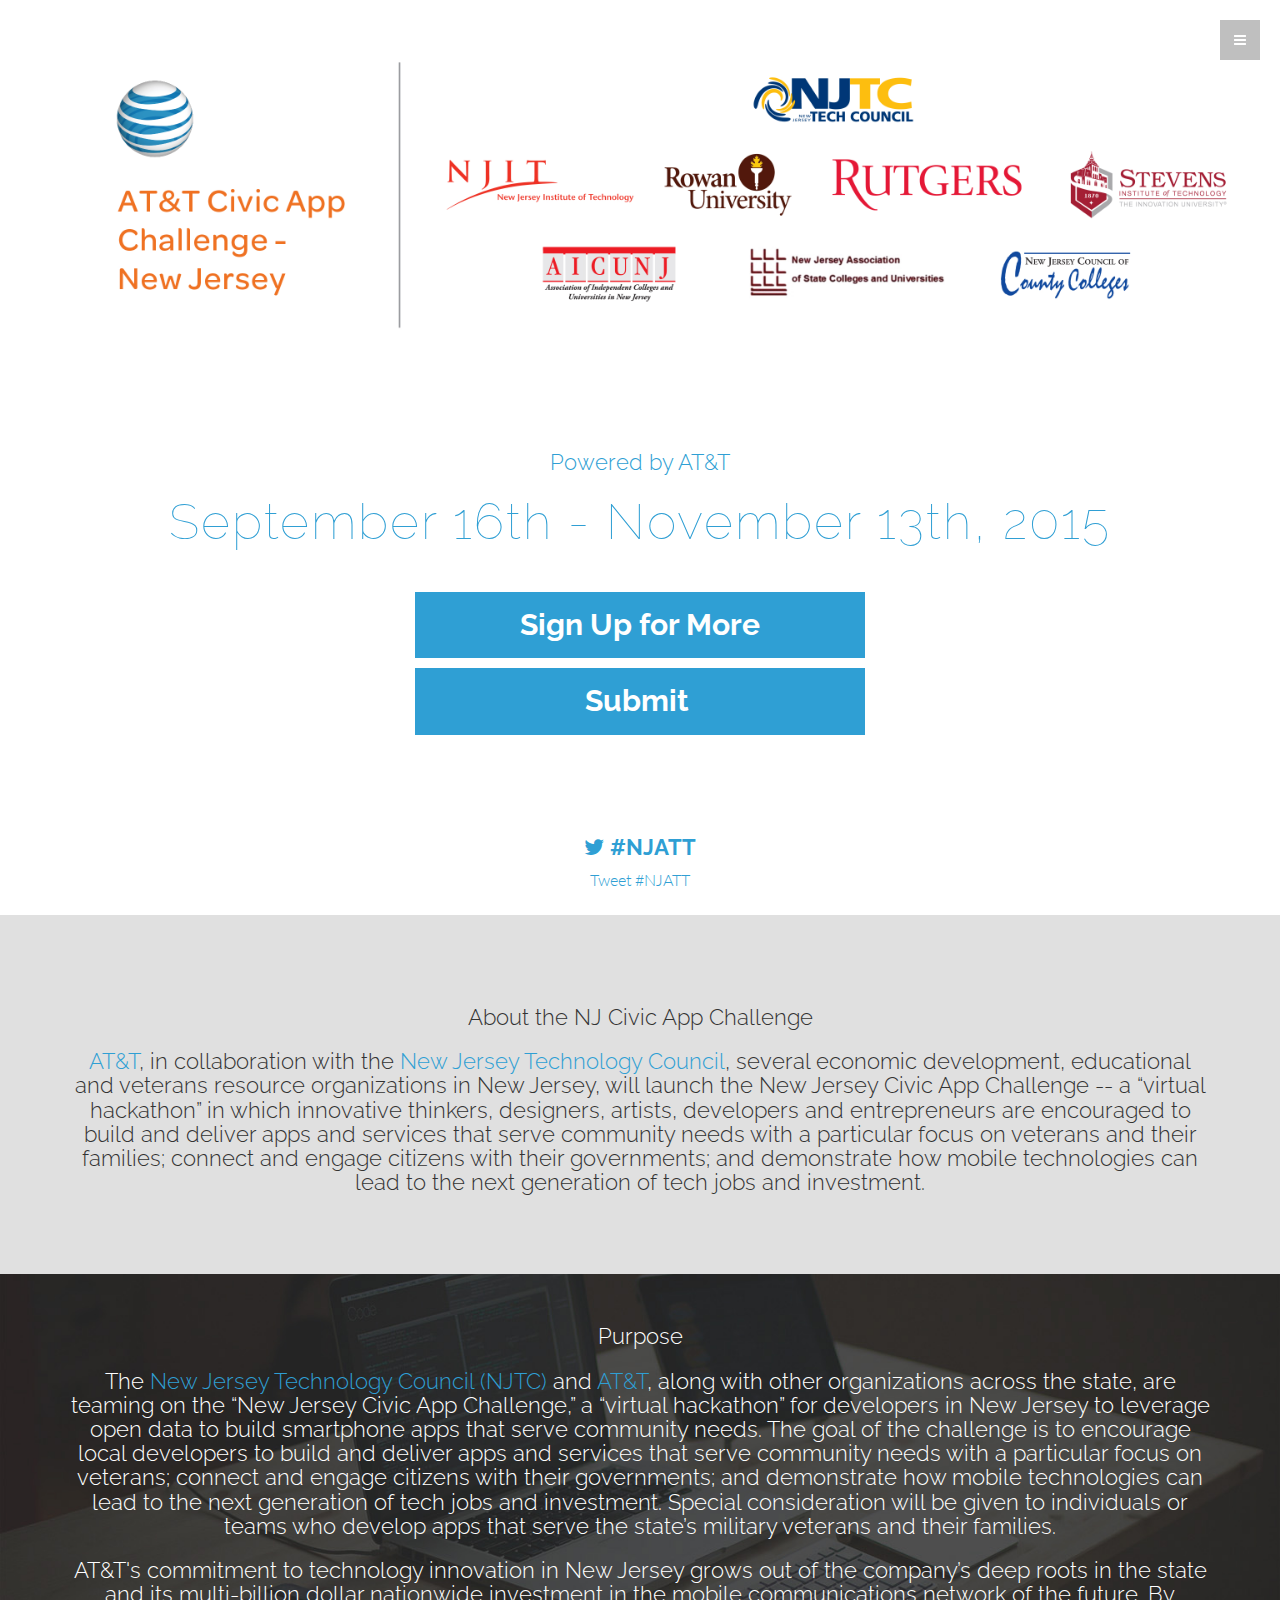
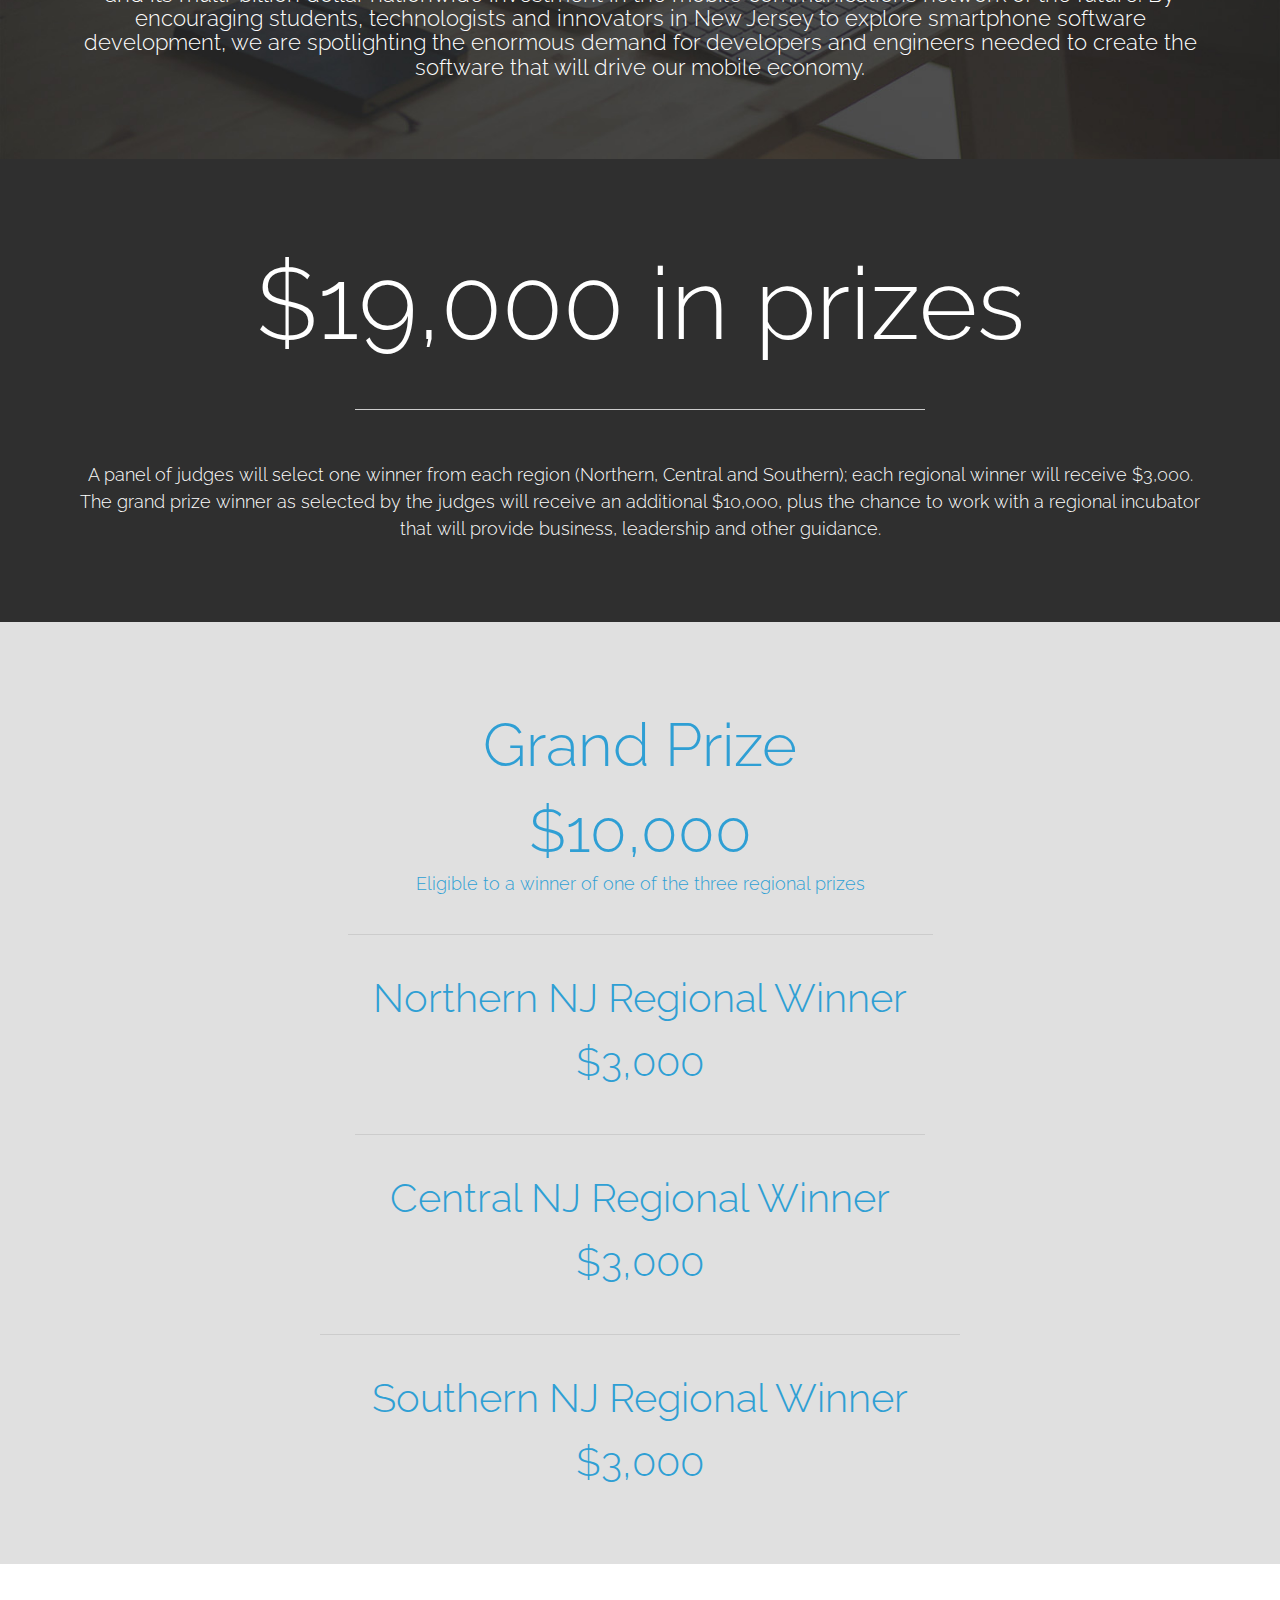
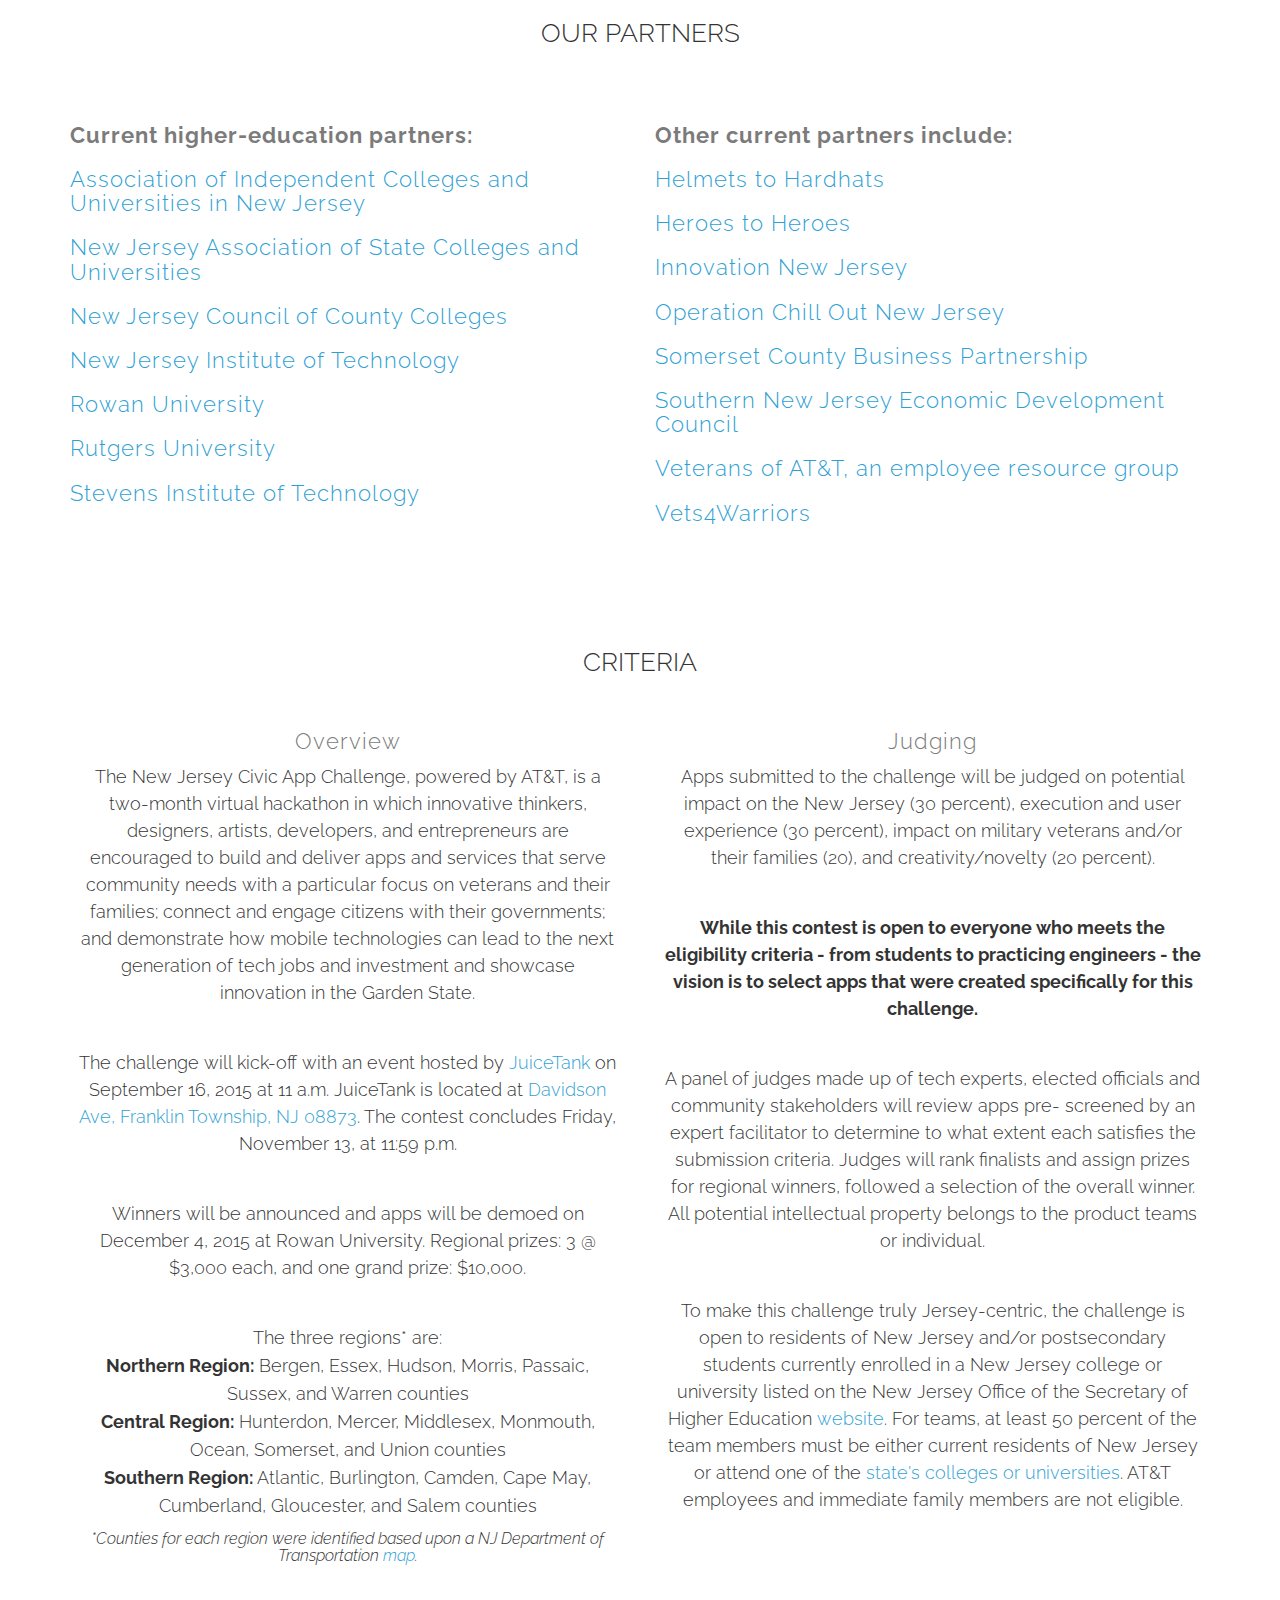
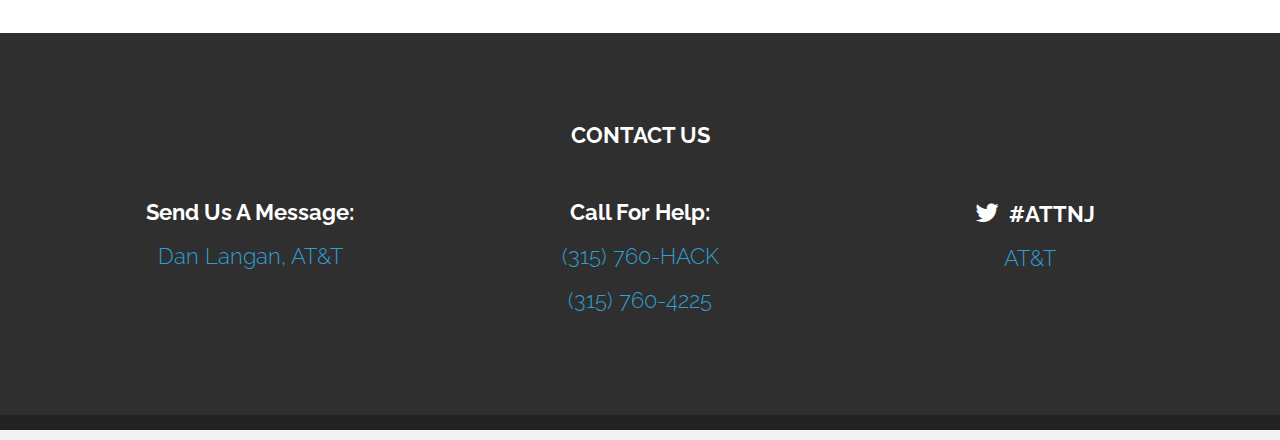
==== index.html @ 08e3bee2 "Changed hero image to new image provided." ====
<!DOCTYPE html>
<!--[if IE]><![endif]-->
<!--[if lt IE 7 ]> <html lang="en" class="ie6">    <![endif]-->
<!--[if IE 7 ]>    <html lang="en" class="ie7">    <![endif]-->
<!--[if IE 8 ]>    <html lang="en" class="ie8">    <![endif]-->
<!--[if IE 9 ]>    <html lang="en" class="ie9">    <![endif]-->
<!--[if (gt IE 9)|!(IE)]><!--><html lang="en"><!--<![endif]-->
  <head>
    <meta charset="utf-8">
    <meta name="viewport" content="width=device-width, initial-scale=1.0">
    <meta name="description" content="">
    <meta name="author" content="">
    <link rel="shortcut icon" href="assets/ico/favicon.png">

    <title>New Jersey Civic App Challenge</title>	

    <!-- Bootstrap core CSS -->
    <link href="assets/css/bootstrap.css" rel="stylesheet">

    <!-- Custom styles for this template -->
    <link href="assets/css/main.css" rel="stylesheet">
	<link rel="stylesheet" href="assets/css/font-awesome.min.css">

    <script src="assets/js/jquery.min.js"></script>
	<script src="assets/js/Chart.js"></script>
	<script src="assets/js/modernizr.custom.js"></script>
	
	
    <link href='http://fonts.googleapis.com/css?family=Lato:300,400,700,300italic,400italic' rel='stylesheet' type='text/css'>
    <link href='http://fonts.googleapis.com/css?family=Raleway:400,300,700' rel='stylesheet' type='text/css'>

    <!-- HTML5 shim and Respond.js IE8 support of HTML5 elements and media queries -->
    <!--[if lt IE 9]>
      <script src="assets/js/html5shiv.js"></script>
      <script src="assets/js/respond.min.js"></script>
    <![endif]-->

		<script type="text/javascript">var switchTo5x=true;</script>
		<script type="text/javascript" src="http://w.sharethis.com/button/buttons.js"></script>
		<script type="text/javascript" src="http://s.sharethis.com/loader.js"></script>
  </head>

  <body data-spy="scroll" data-offset="0" data-target="#theMenu">
		
	<!-- Menu -->
	<nav class="menu" id="theMenu">
		<div class="menu-wrap">
			<h1 class="logo"><a href="index.html#home">AT&T NJ</a></h1>
			<i class="icon-remove menu-close"></i>
			<a href="http://goo.gl/forms/AHkEr8YtCe" id="blue-text">Sign Up</a>
			<a href="http://goo.gl/forms/9UE9xgUlnK" id="blue-text">Submit</a>
			<a href="#about" class="smoothScroll">About</a>
			<a href="#purpose" class="smoothScroll">Purpose</a>
			<a href="#prizes" class="smoothScroll">Prizes</a>
			<a href="#partners" class="smoothScroll">Partners</a>
			<!-- <a href="#sponsors" class="smoothScroll" id="sponsor&#45;nav">Sponsors</a> -->
			<!-- <a href="#where" class="smoothScroll">Where</a> -->
			<!-- <a href="#judges" class="smoothScroll">Judges</a> -->
			<a href="#criteria" class="smoothScroll">Criteria</a>
			<a href="faq.html#faqs" class="smoothScroll">FAQs</a>
			<!-- <a href="#winners" class="smoothScroll">Winners</a> -->
			<!--<a href="#prizes" class="smoothScroll">Prizes</a> -->
			<!--<a href="#testimonials" class="smoothScroll">Testimonials</a> -->
			<!--<a href="#demos" class="smoothScroll">Demos</a> -->
			<a href="#contact" class="smoothScroll">Contact</a>
			<!-- <a href="#"><i class="icon-facebook"></i></a> -->
			<a href="http://twitter.com/hackupstate"><i class="icon-twitter"></i></a>
			<a href="mailto:team@hackupstate.com,dl2380@att.com" target="_blank"><i class="icon-envelope"></i></a>
		</div>
		
		<!-- Menu button -->
		<div id="menuToggle"><i class="icon-reorder"></i></div>
	</nav>


	
	<!-- ========== HEADER SECTION ========== -->
	<section id="home" name="home"></section>
	<div id="headerwrap">
		<div class="container">
			<br>
			<div id="boom-header">
				<div id="app-challenge-logo">
					<img src="assets/img/att_nj_civic_app_lockup-v3.jpg"
          style="max-width:1200px;" />
				</div>
				<h3><span id="blue-text">Powered by
              AT&T</a></div></h3>
				<div id ="date">
          <h2><span id="blue-text">September 16th -
              November 13th, 2015</span></h2>
				</div>
				<br />
				<div id="top-buttons">
					<a
            href="http://goo.gl/forms/AHkEr8YtCe"
            class="top-buttons">Sign Up for More</a>
					<div id="top-space"></div>
					<a href="http://goo.gl/forms/9UE9xgUlnK" title="Submit" class="top-buttons">Submit&nbsp;</a>
				</div>
				<h3><span id="blue-text"><i class="icon-twitter" target="_blank"></i>
            <b>#NJATT</b><span></h3>

        <div class="twitter-container">
          <a
            href="https://twitter.com/intent/tweet?button_hashtag=NJATT&text=Check%20out%20the%20ATT%20New%20Jersey%20Civic%20App%20Challenge"
            class="twitter-hashtag-button" data-lang="en"
            data-related="hackusptate"
          >Tweet #NJATT</a>
        </div>

				<script>!function(d,s,id){var js,fjs=d.getElementsByTagName(s)[0];if(!d.getElementById(id)){js=d.createElement(s);js.id=id;js.src="https://platform.twitter.com/widgets.js";fjs.parentNode.insertBefore(js,fjs);}}(document,"script","twitter-wjs");
				</script>
				&nbsp;
				&nbsp;
				&nbsp;
				&nbsp;
				&nbsp;
			<!--<a href="https://twitter.com/share" class="twitter-share-button" data-url="http://attroc.hackupstate.com" data-via="hackupstate" data-lang="en">Tweet</a>
				<script>!function(d,s,id){var js,fjs=d.getElementsByTagName(s)[0];if(!d.getElementById(id)){js=d.createElement(s);js.id=id;js.src="https://platform.twitter.com/widgets.js";fjs.parentNode.insertBefore(js,fjs);}}(document,"script","twitter-wjs");
				</script></h3> -->
			</div>
		</div><!-- /container -->
	</div><!-- /headerwrap -->
	
	<!-- ========== ABOUT SECTION ========== -->
	<section id="about" name="about"></section>
	<div id="dg">
		<div class="container">
			<div class="row">
				<h3>About the NJ Civic App Challenge</h3>
        <div class="col-lg-12">
					<h3><a href="http://publicpolicy.att.com"
              id="blue-text-mission">AT&T</a>, in collaboration with the <a
              href="http://njtc.org">New Jersey Technology Council</a>, several economic development, educational and
              veterans resource organizations in New Jersey, will launch the New Jersey Civic App Challenge -- a “virtual hackathon” in 
              which innovative thinkers, designers, artists, developers and entrepreneurs are encouraged to build and deliver apps and 
              services that serve community needs with a particular focus on veterans and their families; connect and engage citizens 
              with their governments; and demonstrate how mobile technologies can lead to the next generation of tech jobs and 
              investment.  
        </div>
			</div><!-- /row -->
		</div><!-- /container -->
	</div><!-- /w -->

	<section id="purpose" name="purpose"></section>
	<div id="portfoliowrap">
		<div class="container">
			<div class="row">
				<h3 style="margin-top: 50px;">Purpose</h3>
				<div class="col-lg-12">
					<h3>The <span id="blue-text-mission">New Jersey Technology Council
            (NJTC) </span> and <span id="blue-text-mission"> AT&T</span>, along with other organizations across the state, are
            teaming on the “New Jersey Civic App Challenge,” a “virtual hackathon” for
            developers in New Jersey to leverage open data to build smartphone apps that serve community needs.
            The goal of the challenge is to encourage local developers to build and
            deliver apps and services that serve community 
            needs with a particular focus on veterans; connect and engage citizens with
            their governments; and demonstrate how 
            mobile technologies can lead to the next generation of tech jobs and
            investment. 
            Special consideration will be given to individuals or teams who develop apps
            that serve the state’s military veterans and 
            their families.
          </h3> 
          <h3>
            AT&T's commitment to technology innovation in New Jersey grows out of the company’s deep roots in 
            the state and its multi-billion dollar nationwide investment in the mobile communications network of the future.  
            By encouraging students, technologists and innovators in New Jersey to explore smartphone software 
            development, we are spotlighting the enormous demand for developers and engineers needed to create the 
            software that will drive our mobile economy.
          </h3>
        </div>
			</div>
		</div><!-- /container -->
	</div><!-- /portfoliowrap -->


	<!-- ========== PRIZES SECTION ========== -->
	<section id="prizes" name="prizes"></section>
	<div id="f">
		<div class="container">
			<div class="row">
				<div class="col-lg-12">
					<div id="prize-header">
						<h1>$19,000 in prizes</h1>
					</div>
				</div>
			</div>
			<center>
				<div id="prize-hr">
					<hr>
				</div>
			</center>
			<div class="row">
				<div class="col-lg-12">
					<div id="civic">
						<h4>
            A  panel of judges will select one winner from each region (Northern, Central and
            Southern); each regional winner will receive $3,000.  The grand prize winner as selected by the judges will receive an 
            additional $10,000, plus the chance to work with a regional incubator that will provide business, leadership and other 
            guidance.
						</h4>
					</div>
				</div>
			</div>
		</div> <!-- container -->
	</div> <!-- f -->

	<div id="dg">
		<div class="container">
			<div class="row">
        <!-- <div class="col-lg-6">
					<h3><span id="prize-text">EXISTING CIVIC APPLICATIONS</span></h3>
					<h4><span id="prize-text">Developers already working on a community service-themed app for the public can submit it for consideration.</span></h4>

					<center>
						<div id="prize-hr">
							<hr/>
						</div>
          </center> --!>

					<div id="prize-header" "prize-padding">
						<h2>Grand Prize</h2>
						<h2>$10,000</h2>
            <h4>
              <span id="blue-text-mission">Eligible to a  winner of one of the
              three regional prizes
              </span>
            </h4>
					</div>

					<center>
						<div id="prize-hr">
							<hr/>
						</div>
					</center>

				<!--	<div id="prize-header">
						<h3>Second</h3>
						<h3>$2,000</h3>
					</div>

					<center>
						<div id="prize-hr">
							<hr/>
						</div>
					</center>

					<div id="prize-header">
						<h3>Third</h3>
						<h3>$1,000</h3>
					</div>

					<center>
						<div id="prize-hr">
							<hr/>
						</div>
          </center> --!>

					<div id="prize-header">
						<h3>Northern NJ Regional Winner</h3>
						<h3>$3,000</h3>
					</div>
				</div>

	        <center>
						<div id="prize-hr">
							<hr/>
						</div>
          </center> 

          <div id="prize-header">
						<h3>Central NJ Regional Winner</h3>
						<h3>$3,000</h3>
					</div>
				</div>

	        <center>
						<div id="prize-hr">
							<hr/>
						</div>
          </center> 

<div id="prize-header">
						<h3>Southern NJ Regional Winner</h3>
						<h3>$3,000</h3>
					</div>
				</div>

        <!-- <div class="col-lg-6=">
					<h3><span id="prize-text">NEW CIVIC APPLICATIONS</span></h3>
					<h4><span id="prize-text">Developers inspired to create a new civic application from scratch can submit it for consideration.</span></h4>

					<center>
						<div id="prize-hr">
							<hr/>
						</div>
					</center>

					<div id="prize-header">
						<h2>Grand Prize</h2>
						<h2>$5,000</h2>
					</div>

					<center>
						<div id="prize-hr">
							<hr/>
						</div>
					</center>

					<div id="prize-header">
						<h3>Second</h3>
						<h3>$2,000</h3>
					</div>

					<center>
						<div id="prize-hr">
							<hr/>
						</div>
					</center>

					<div id="prize-header">
						<h3>Third</h3>
						<h3>$1,000</h3>
					</div>

					<center>
						<div id="prize-hr">
							<hr/>
						</div>
					</center>

					<div id="prize-header">
						<h3>Two Honorable Mentions</h3>
						<h3>$500 each</h3>
          </div> --!>
				</div>
			</div> <!-- /row -->

		</div><!-- /container -->
	</div><!-- /dg-->


	<!-- ========== PARTNERS SECTION ========== -->
	<section id="partners" name="partners"></section>
	<div id="w">
		<div class="container">
			<div class="row">
				<h2>OUR PARTNERS</h2> 
        <!-- <h4>Our partners include:</h4> --!>
			</div>
			<br />
			<br />
			<div class="row">
				<div id="resources">
					<div class="col-lg-6">
          <h3><strong>Current higher-education partners:</strong></h3>
            <h3><a href="http://njcolleges.org/aicunj/about-aicunj">Association of Independent Colleges and Universities in New
            Jersey</a></h3>
            <h3><a href="http://njascu.org">New Jersey Association of State Colleges
            and Universities</a></h3>
            <h3><a href="http://njccc.org">New Jersey Council of County Colleges</a></h3>
            <h3><a href="http://njit.edu">New Jersey Institute of Technology</a></h3>
            <h3><a href="http://rowan.edu">Rowan University</a></h3>
            <h3><a href="http://rutgers.edu">Rutgers University</a></h3>
            <h3><a href="http://stevens.edu/sit/veterans">Stevens Institute of
            Technology</a></h3>
            <!-- <ul>
							<li><a href="http://docs.opencivicdata.org/en/latest/api/index.html">Open Civic Data API</a></li>
							<li><a href="http://sunlightfoundation.com/api/">The Sunlight Foundation</a></li>
            </ul> --!>
					</div>
          <div class="col-lg-6">
          <h3><strong>Other current partners include:</strong></h3>
            <h3><a href="http://helmetstohardhats.org">Helmets to Hardhats</a></h3>
            <h3><a href="http://heroestoheroes.org">Heroes to Heroes</a></h3>
            <h3><a href="http://innovationnj.net">Innovation New Jersey</a></h3>
            <h3><a href"http://operationchillout.org">Operation Chill Out New
            Jersey</a></h3>
            <h3><a href="http://scbp.org">Somerset County Business Partnership</a>
            <h3><a href="http://snjdc.org">Southern New Jersey Economic Development
            Council</a></h3>
            <h3><span id="blue-text-mission">Veterans of AT&amp;T, an employee
            resource group</span></h3>
            <h3><a href="http://vets4warriors.com">Vets4Warriors</a></h3>
          </div>
					<!-- <div class="col-lg-4">
						<h3>Federal</h3>
            <ul>
							<li><a href="http://www.data.gov/">U.S. Government’s open data</a></li>
							<li><a href="http://www.economicinclusion.gov/">Economic Inclusion</a></li>
            </ul> 
					</div>
					<div class="col-lg-4">
						<h3>New York State</h3>
						<ul>
							<li><a href="http://openlegislation.readthedocs.org/en/latest/index.html">Open Legislation API</a></li>
							<li><a href="http://seethroughny.net/">See Through NY</a></li>
							<li><a href="http://sunlightny.com/NYOG/">NY Open Government</a></li>
							<li><a href="https://data.ny.gov/">Open New York</a></li>
							<li><a href="http://www.economicinclusion.gov/surveys/place-data.html?where=New_York&when=2011">Economic Inclusion NYS</a></li>
							<li><a href="https://www.parole.ny.gov/">NYS Parole Board</a></li>
							<li><a href="http://attroc.hackupstate.com/assets/resources/nys_parole_board.xls">NYS Parole Board Data Set</a></li>
							
						</ul>
          </div> --!>
				</div> <!-- /resources -->
			</div>
			<!-- <div class="row">
				<div id="resources">
					<div class="col-lg-4">
						<h3>City of Rochester</h3>
						<ul>
							<li><a href="http://www.cityofrochester.gov/neighborhooddatamap/">Neighborhood Data Map</a></li>
							<li><a href="http://www.actrochester.org/">ACT Rochester</a></li>
						</ul>
					</div>
					<div class="col-lg-4">
						<h3>Hacks/Hackers ROC</h3>
						<ul>
							<li><a href="http://mcsafetyfeed.org/">Monroe County 911 Feed Collector</a></li>
							<li><a href="http://monroeminutes.org/">Monroe Minutes</a></li>
            </ul> --!>
					</div>
				</div>  <!-- /resources -->
			</div>
		</div><!-- /container -->
	</div><!-- /w -->

<!-- <div id="hide&#45;sponsors"> -->
<!-- 	<!&#45;&#45; ========== SPONSORS &#45; GREY SECTION ========== &#45;&#45;> -->
<!-- 	<section id="sponsors" name="sponsors"></section> -->
<!-- 	<div id="g"> -->
<!-- 		<div class="container"> -->
<!-- 			<div class="row"> -->
<!-- 				<h3>SPONSORS</h3> -->
<!-- 				<br> -->
<!-- 				<br> -->
<!-- 				<br> -->
<!-- 				<div class="col&#45;lg&#45;4"> -->
<!-- 					<br> -->
<!-- 					<br> -->
<!-- 					<a href="http://www.rit.edu/" target="_blank"><img src="assets/img/sponsors/rit&#45;logo.jpg" id="sponsor&#45;logo"></a> -->
<!-- 				</div> -->
<!-- 				<div class="col&#45;lg&#45;4"> -->
<!-- 					<br /> -->
<!-- 					<br /> -->
<!-- 					<a href="http://digitalrochester.com/" target="_blank"><img src="assets/img/sponsors/dr&#45;high&#45;res.png" id="sponsor&#45;logo"></a> -->
<!-- 				</div> -->
<!-- 				<div class="col&#45;lg&#45;4"> -->
<!-- 					<br /> -->
<!-- 					<br /> -->
<!-- 					<a href="http://htr.org/" target="_blank"><img src="assets/img/sponsors/htr&#45;logo&#45;2.png" id="sponsor&#45;logo"></a> -->
<!-- 				</div> -->
<!-- 			</div> -->
<!--  -->
<!-- 			<div class="row"> -->
<!-- 				<div class="col&#45;lg&#45;4"> -->
<!-- 					<br> -->
<!-- 					<br> -->
<!-- 					<br> -->
<!-- 					<br> -->
<!-- 					<a href="http://magic.rit.edu/main/index.html" target="_blank"><img src="assets/img/sponsors/MAGIC&#45;logo.png" id="sponsor&#45;logo"></a> -->
<!-- 				</div> -->
<!-- 				<div class="col&#45;lg&#45;4"> -->
<!-- 					<br> -->
<!-- 					<br> -->
<!-- 					<br> -->
<!-- 					<a href="http://publicpolicy.att.com" target="_blank"><img src="assets/img/sponsors/att_new_logo.png" id="sponsor&#45;logo"></a> -->
<!-- 				</div> -->
<!-- 				<div class="col&#45;lg&#45;4"> -->
<!-- 					<br> -->
<!-- 					<br> -->
<!-- 					<br> -->
<!-- 					<br> -->
<!-- 					<a href="http://hackupstate.com/" target="_blank"><img src="assets/img/sponsors/hack&#45;upstate_logo_jan.png" id="sponsor&#45;logo"></a> -->
<!-- 				</div> -->
<!-- 			</div> -->
<!--  -->
<!--  -->
<!-- 			</div> -->
<!-- 		</div><!&#45;&#45; /container &#45;&#45;> -->
<!-- 	</div><!&#45;&#45; /g &#45;&#45;> -->
<!-- </div> <!&#45;&#45; /hide&#45;sponsors &#45;&#45;> -->
<!--  -->
<!--  -->
<!-- 	<!&#45;&#45; ========== WHERE SECTION ========== &#45;&#45;> -->
<!-- 	<section id="where" name="where"></section> -->
<!-- 	<div id="w"> -->
<!-- 		<div class="container"> -->
<!-- 			<div class="row"> -->
<!-- 				<h2>Where</h2> -->
<!-- 				<h4>RIT Center for MAGIC, located in Student Innovation Hall (<a href="assets/pdf/parking.pdf" target="_blank">labeled CSI in section D6 on the map</a>).  Student Innovation Hall is a round glass structure near Global Village.  On the windows to the building, you will see banners that have the MAGIC logo, as well as the Simone Center for Student Innovation and Entrepreneurship.</h4> -->
<!-- 				<div class="col&#45;lg&#45;4 port&#45;space"> -->
<!-- 					<div id="address"> -->
<!-- 						<p>RIT MAGIC Center<br> -->
<!-- 	        			159 Lomb Memorial Drive <br> -->
<!-- 	       				Rochester, NY, 14623<br> -->
<!-- 	       				<a href="https://www.google.com/maps?q=159+Lomb+Memorial+Dr,+Rochester+Institute+of+Technology,+Rochester,+Monroe,+New+York+14623&#38;hl=en&#38;sll=37.6,&#45;95.665&#38;sspn=62.370099,94.21875&#38;geocode=FV&#45;DkQIdecZe&#45;w&#38;hnear=159+Lomb+Memorial+Dr,+Rochester,+Monroe,+New+York+14623&#38;t=m&#38;z=17" title="Directions" class="btn btn&#45;large">Get Directions</a></p> -->
<!-- 	       			</div> -->
<!-- 				</div>		 -->
<!-- 				<br> -->
<!-- 				<br> -->
<!-- 				<div class="col&#45;lg&#45;8"> -->
<!-- 					 <img src="assets/img/d6.png" id="map"/> -->
<!-- 				</div>		 -->
<!-- 			</div> -->
<!--  -->
<!-- 			<br> -->
<!-- 			<br> -->
<!--  -->
<!-- 			<div class="row"> -->
<!-- 				<h2>Parking</h2> -->
<!-- 				<h4>Parking for the event is in S lot (<a href="assets/pdf/parking.pdf" target="_blank">see here</a>). Please enter the <a href="assets/pdf/campus.pdf" target="_blank">campus</a> using the main entrance off of Jefferson Rd and follow the signage (it will read Rochester Civic App Challenge Press Conference) that we have in place to direct you to the event location. Twenty spaces have been reserved for this event at the east end of the 5th set of double rows of the parking lot; please look for our Public Safety officers who will be on hand to assist you if necessary.</h4>	 -->
<!-- 			</div> -->
<!-- 		</div><!&#45;&#45; /container &#45;&#45;> -->
<!-- 	</div><!&#45;&#45; /w &#45;&#45;> -->
<!--  -->
<!--  -->
<!-- 	<!&#45;&#45; ========== JUDGES &#45; GREY SECTION ========== &#45;&#45;> -->
<!-- 	<section id="judges" name="judges"></section> -->
<!-- 	<div id="g unpad"> -->
<!-- 		<div class="container"> -->
<!-- 			<div class="row"> -->
<!-- 				<h3>JUDGES</h3> -->
<!-- 				<br> -->
<!-- 				<br> -->
<!--  -->
<!-- 				<div class="col&#45;lg&#45;4 team"> -->
<!-- 					<img class="img&#45;circle" src="assets/img/judges/morelle.png" height="90" width="90"> -->
<!-- 					<div id="judge&#45;name"> -->
<!-- 						<h2>Hon. Joseph D. Morelle</h2> -->
<!-- 						<h3>New York State Assembly Majority Leader (D&#45;Irondequoit)</h3> -->
<!-- 					</div> -->
<!-- 				</div> -->
<!--  -->
<!-- 				<div class="col&#45;lg&#45;4 team"> -->
<!-- 					<img class="img&#45;circle" src="assets/img/judges/gallivan_2.png" height="90" width="90"> -->
<!-- 					<div id="judge&#45;name"> -->
<!-- 						<h2>Senator Patrick M. Gallivan (59th District)</h2> -->
<!-- 						<h4>Deputy Republican Conference Leader for Economic Development and Member of Senate Committee on Science, Technology, Incubation and Entrepreneurship</h4> -->
<!-- 					</div> -->
<!-- 				</div> -->
<!--  -->
<!-- 				<div class="col&#45;lg&#45;4 team"> -->
<!-- 					<img class="img&#45;circle" src="assets/img/judges/Marissa_Shorenstein.jpg" height="90" width="90"> -->
<!-- 					<div id="judge&#45;name"> -->
<!-- 						<h2>Marissa Shorenstein</h2> -->
<!-- 						<h3>AT&#38;T New York President</h3> -->
<!-- 					</div> -->
<!-- 				</div> -->
<!-- 			</div> -->
<!--  -->
<!-- 			<div class="row"> -->
<!-- 				<br /> -->
<!-- 				<br /> -->
<!-- 				<br /> -->
<!-- 				<div class="col&#45;lg&#45;4 team"> -->
<!-- 					<img class="img&#45;circle" src="assets/img/judges/Lisa_Doerner.jpg" height="90" width="90"> -->
<!-- 					<div id="judge&#45;name"> -->
<!-- 						<h2>Lisa Doerner</h2> -->
<!-- 						<h3>Executive Director, Digital Rochester</h3> -->
<!-- 					</div> -->
<!-- 				</div> -->
<!--  -->
<!-- 				<div class="col&#45;lg&#45;4 team"> -->
<!-- 					<img class="img&#45;circle" src="assets/img/judges/stephen_jacobs_3.jpeg" height="90" width="90"> -->
<!-- 					<div id="judge&#45;name"> -->
<!-- 						<h2>Dr. Stephen Jacobs</h2> -->
<!-- 						<h3>Professor, Associate Director of the MAGIC Center</h3> -->
<!-- 					</div> -->
<!-- 				</div> -->
<!--  -->
<!-- 				<div class="col&#45;lg&#45;4 team"> -->
<!-- 					<img class="img&#45;circle" src="assets/img/judges/Mike_Riedlinger_square.jpg" height="90" width="90"> -->
<!-- 					<div id="judge&#45;name"> -->
<!-- 						<h2>Mike Riedlinger</h2> -->
<!-- 						<h3>Program Manager of Technology Commercialization, High Tech Rochester</h3> -->
<!-- 					</div> -->
<!-- 				</div> -->
<!-- 			</div> -->
<!--  -->
<!-- 			<div class="row"> -->
<!-- 				<br /> -->
<!-- 				<br /> -->
<!-- 				<br /> -->
<!--  -->
<!-- 				<div class="col&#45;lg&#45;4 team"> -->
<!-- 					<img class="img&#45;circle" src="assets/img/judges/anthonyjefferson.jpg" height="90" width="90"> -->
<!-- 					<div id="judge&#45;name"> -->
<!-- 						<h2>Anthony Jefferson</h2> -->
<!-- 						<h3>Senior Lecturer, RIT</h3> -->
<!-- 					</div> -->
<!-- 				</div> -->
<!--  -->
<!-- 				<div class="col&#45;lg&#45;4 team"> -->
<!-- 					<img class="img&#45;circle" src="assets/img/judges/jeffs.png" height="90" width="90"> -->
<!-- 					<div id="judge&#45;name"> -->
<!-- 						<h2>Jeff Sonstein</h2> -->
<!-- 						<h3>Associate Professor, RIT &#38; Chief Architect, BlindSpotApp.com</h3> -->
<!-- 					</div> -->
<!-- 				</div> -->
<!--  -->
<!-- 				<div class="col&#45;lg&#45;4 team"> -->
<!-- 					<img class="img&#45;circle" src="assets/img/judges/decausemaker.jpg" height="90" width="90"> -->
<!-- 					<div id="judge&#45;name"> -->
<!-- 						<h2>Remy DeCausemaker</h2> -->
<!-- 						<h3>Assistant Director &#45; Lab for Technological Literacy, RIT</h3> -->
<!-- 					</div> -->
<!-- 				</div> -->
<!-- 			</div> -->
<!--  -->
<!-- 			<div class="row"> -->
<!-- 				<br /> -->
<!-- 				<br /> -->
<!-- 				<br /> -->
<!--  -->
<!-- 				<div class="col&#45;lg&#45;4 team"> -->
<!-- 					<img class="img&#45;circle" src="assets/img/judges/todd.jpg" height="90" width="90"> -->
<!-- 					<div id="judge&#45;name"> -->
<!-- 						<h2>Todd Bernhard</h2> -->
<!-- 						<h3>Founder &#38; CTO, AllAccess.US</h3> -->
<!-- 					</div> -->
<!-- 				</div> -->
<!--  -->
<!-- 				<div class="col&#45;lg&#45;4 team"> -->
<!-- 					<img class="img&#45;circle" src="assets/img/judges/ralphbean.jpg" height="90" width="90"> -->
<!-- 					<div id="judge&#45;name"> -->
<!-- 						<h2>Ralph Bean</h2> -->
<!-- 						<h3>Software Engineer, Red Hat</h3> -->
<!-- 					</div> -->
<!--  -->
<!-- 				</div> -->
<!--  -->
<!-- 				<div class="col&#45;lg&#45;4 team"> -->
<!-- 					<img class="img&#45;circle" src="assets/img/judges/paulsoft.jpg" height="90" width="90"> -->
<!-- 					<div id="judge&#45;name"> -->
<!-- 						<h2>Paul Solt</h2> -->
<!-- 						<h3>iOS Developer &#38; Instructor, RIT</h3> -->
<!-- 					</div> -->
<!-- 				</div> -->
<!-- 			</div><!&#45;&#45; /row &#45;&#45;> -->
<!--  -->
<!-- 			<div class="row"> -->
<!-- 				<br /> -->
<!-- 				<br /> -->
<!-- 				<br /> -->
<!--  -->
<!-- 				<div class="col&#45;lg&#45;4 team"> -->
<!-- 					<img class="img&#45;circle" src="assets/img/judges/SteveMaier_2.png" height="90" width="90"> -->
<!-- 					<div id="judge&#45;name"> -->
<!-- 						<h2>Steve Maier</h2> -->
<!-- 						<h3>Senior Technical Evangelist, Microsoft</h3> -->
<!-- 					</div> -->
<!-- 				</div> -->
<!--  -->
<!-- 				<div class="col&#45;lg&#45;4 team"> -->
<!-- 					<img class="img&#45;circle" src="assets/img/judges/MichaelFisher.jpg" height="90" width="90"> -->
<!-- 					<div id="judge&#45;name"> -->
<!-- 						<h2>Michael Fisher</h2> -->
<!-- 						<h3>Editorial Director,<a href="http://pocketnow.com/editor/michael&#45;fisher">Pocketnow</a></h3> -->
<!-- 					</div> -->
<!-- 				</div> -->
<!--  -->
<!-- 				<div class="col&#45;lg&#45;4 team"> -->
<!-- 					<img class="img&#45;circle" src="assets/img/judges/TimStevens.jpg" height="90" width="90"> -->
<!-- 					<div id="judge&#45;name"> -->
<!-- 						<h2>Tim Stevens</h2> -->
<!-- 						<h3>Editor at Large,<a href="http://www.cnet.com/profiles/tim_stevens/">CNET</a></h3> -->
<!-- 					</div> -->
<!-- 				</div -->
<!--  -->
<!-- 			</div><!&#45;&#45; /row &#45;&#45;> -->
<!-- 		</div><!&#45;&#45; /container &#45;&#45;> -->
<!-- 	</div><!&#45;&#45; /g &#45;&#45;> -->
<!--  -->

	<!-- ========== CRITERIA SECTION ========== -->
	<section id="criteria" name="criteria"></section>
	<div id="w">
		<div class="container">
			<div class="row">
				<br>
				<h2>CRITERIA</h2>
				<br>
        
        <div class="col-lg-6">
          <h3>Overview</h3>
          <h4>
            The New Jersey Civic App Challenge, powered by AT&T, is a two-month
             virtual hackathon in which innovative thinkers, designers, artists,
             developers, and entrepreneurs are encouraged to build and deliver
            apps and services that serve community needs with a particular focus
            on veterans and their families; connect and engage citizens with
            their governments; and demonstrate how mobile technologies can lead
            to the next generation of tech jobs and investment and showcase
            innovation in the Garden State.
          </h4><br />
          <h4>
            The challenge will kick-off with an event hosted by <a
             href="http://juicetank.com">JuiceTank</a> on September 16, 2015 at 11 a.m. JuiceTank is located at
            <a href="https://www.google.com/maps/place/220+Davidson+Ave,+Somerset,+NJ+08873/@40.5366254,-74.5228624,17z/data=!3m1!4b1!4m2!3m1!1s0x89c3c0be206cbd45:0xa1e9339e65c427c2?hl=en>220">
            Davidson Ave, Franklin Township, NJ 08873</a>. The contest concludes Friday, 
          November 13, at 11:59 p.m.
          </h4><br />
          <h4>
            Winners will be announced and apps will be demoed on December 4,
            2015 at Rowan University. Regional prizes: 3 @ $3,000 each, and one
            grand prize: $10,000.
          </h4><br />
          <h4>
            <p class="reset">The three regions* are:</p>
            <p class="reset"><strong>Northern Region:</strong> Bergen, Essex, Hudson, Morris,
            Passaic, Sussex, and Warren counties</p>
            <p class="reset"><strong>Central Region:</strong> Hunterdon, Mercer, Middlesex,
            Monmouth, Ocean, Somerset, and Union counties
            <p class="reset"><strong>Southern Region:</strong> Atlantic, Burlington, Camden,
            Cape May, Cumberland, Gloucester, and Salem counties</p>
          </h4>
          <h5>
            <i>
              *Counties for each region were identified based upon a NJ
              Department of Transportation <a
              href="http://www.state.nj.us/transportation/gis/map.shtm">map</a>.
            </i>
          </h5>
        </div> 


        <div class="col-lg-6">
          <h3>Judging</h3>
          <h4>
            Apps submitted to the challenge will be judged on potential impact on
            the New Jersey (30 percent), execution and user experience
            (30 percent), impact on military veterans and/or their families 
            (20), and creativity/novelty (20 percent).
          </h4><br />
          <h4>
			      <strong>While this contest is open to everyone who meets the eligibility 
            criteria - from students to practicing engineers -  the vision is to
            select apps that were created specifically for this challenge.</strong>
          </h4><br />
          <h4>
            A panel of judges made up of tech experts, elected officials and
            community stakeholders will review apps pre-
            screened by an expert facilitator to determine to what extent each
            satisfies the submission criteria. Judges will 
            rank finalists and assign prizes for regional winners, followed a
            selection of the overall winner. All potential 
            intellectual property belongs to the product teams or individual.
          </h4><br />
          <h4>
            To make this challenge truly Jersey-centric, the challenge is open
            to residents of New Jersey and/or postsecondary students currently
            enrolled in a New Jersey college or university listed on the New
            Jersey Office of the Secretary of Higher Education <a
            href="http://nj.gov/highereducation/colleges/schools_alfa.shtml">website</a>.
            For teams, at least 50 percent of the team members must be either
            current residents of New Jersey or attend one of the <a
            href="http://nj.gov/highereducation/colleges/schools_alfa.shtml">state's
            colleges or universities</a>. AT&T employees and immediate family
            members are not eligible.
          </h4>
        </div>




        <!-- <div class="col-lg-3">
					<div id="judging-criteria">
						<h3>Civic Requirement</h3>
						<h4>
							Submissions must address challenges relevant to the city of Rochester, NY and its surrounding areas. 
						</h4>
						<br />
					</div>
				</div>

				<div class="col-lg-3">
					<h3>Team Requirement</h3>
					<div id="judging-criteria">
						<h4>
							Teams must have at least one individual on their team from the greater Rochester area (i.e., Livingston, Monroe, Ontario, Orleans, Wayne, Yates) or a student attending a Rochester school.
						</h4>
						<br />
					</div>
				</div>

				<div class="col-lg-3">
					<div id="judging-criteria">
						<h3>Submissions</h3>
						<h4>
							Products must be submitted before 11:59pm April 23rd via the <a href="#">Hacker League ‘Project’ submissions page</a>. Source code must be made available online under licenses approved by the <a href="http://opensource.org/licenses/category" target="_blank">Open Source Initiative</a>.
						</h4>
						<br />
					</div>
				</div>

				<div class="col-lg-3">
					<h3>Judging Criteria</h3>
					<div id="judging-criteria">
						<ul>
							<li>Potential Impact on Rochester <span id="blue-text-schedule"><b>(40%)</b></span></li>
							<li>Execution <span id="blue-text-schedule"><b>(40%)</b></span></li>
							<li>Creativity / Novelty <span id="blue-text-schedule"><b>(20%)</b></span></li>
						</ul>
					</div>
        </div> --!>
			</div> 
			<br />
			<!-- <span id="product-ip"><b>Note:</b> All potential intellectual
           property belongs to the product teams</span> -->
		</div>
	</div>





			<!-- 	<h3>SCHEDULE</h3> -->
			<!-- 	<br> -->
			<!-- 	<br> -->
			<!-- 	<div class="col&#45;lg&#45;3"> -->
			<!-- 		<h2>Kickoff Event</h2> -->
			<!-- 		<h4>Thursday February 20th</h4> -->
			<!-- 		<ul> -->
			<!-- 			<li><span id="blue&#45;text&#45;schedule">11:00am:</span> Open to the public</li> -->
			<!-- 		</ul> -->
			<!-- 	</div> -->
			<!-- 	<div class="col&#45;lg&#45;3"> -->
			<!-- 		<h2>Check&#45;in Event</h2> -->
			<!-- 		<h4>Wednesday March 5th</h4> -->
			<!-- 		<ul> -->
			<!-- 			<li><span id="blue&#45;text&#45;schedule">5:00pm:</span> Doors open / networking</li> -->
			<!-- 			<li><span id="blue&#45;text&#45;schedule">5:15pm:</span> Informal gathering to connect and discuss progress</li> -->
			<!-- 		</ul> -->
			<!-- 	</div> -->
			<!-- 	<div class="col&#45;lg&#45;3"> -->
			<!-- 		<h2>Submissions Deadline</h2> -->
			<!-- 		<h4>Wednesday April 23rd</h4> -->
			<!-- 		<ul> -->
			<!-- 			<li><span id="blue&#45;text&#45;schedule">11:59pm:</span> Deadline for online submissions via Hacker League</li> -->
			<!-- 		</ul> -->
			<!-- 	</div> -->
			<!-- 	<div class="col&#45;lg&#45;3"> -->
			<!-- 		<h2>Demos / Awards</h2> -->
			<!-- 		<h4>Thursday May 8th</h4> -->
			<!-- 		<ul> -->
			<!-- 			<li><span id="blue&#45;text&#45;schedule">11:00am:</span> Open to the public</li> -->
			<!-- 		</ul> -->
			<!-- 	</div> -->
			<!-- </div> -->
      <!--  -->
			<!-- <div class="row"> -->
			<!-- 	<br> -->
			<!-- 	<br> -->
			<!-- 	<div class="col&#45;lg&#45;4"> -->
			<!-- 		<h2>Kickoff Event</h2> -->
			<!-- 		<h4>Thursday February 20th</h4> -->
			<!-- 		<ul> -->
			<!-- 			<li><span id="blue&#45;text&#45;schedule">11:00am:</span> Open to the public</li> -->
			<!-- 		</ul> -->
			<!-- 	</div> -->
			<!-- 	<div class="col&#45;lg&#45;4"> -->
			<!-- 		<h2>24 hr Kickoff Hackathon</h2> -->
			<!-- 		<h4>Friday February 21st</h4> -->
			<!-- 		<ul> -->
			<!-- 			<li><span id="blue&#45;text&#45;schedule">Feb 21st 6:00pm:</span> Doors Open</li> -->
			<!-- 			<li><span id="blue&#45;text&#45;schedule">Feb 22nd 6:00pm:</span> Demos begin</li> -->
			<!-- 			<li><a href="assets/img/kickoff.png" target="_blank">More Info Here</a></li> -->
			<!-- 		</ul> -->
			<!-- 	</div> -->
			<!-- 	<div class="col&#45;lg&#45;4"> -->
			<!-- 		<h2>Check&#45;in Event</h2> -->
			<!-- 		<h4>Wednesday March 5th</h4> -->
			<!-- 		<ul> -->
			<!-- 			<li><span id="blue&#45;text&#45;schedule">5:00pm:</span> Doors open / networking</li> -->
			<!-- 			<li><span id="blue&#45;text&#45;schedule">5:15pm:</span> Informal gathering to connect and discuss progress</li> -->
			<!-- 		</ul> -->
			<!-- 	</div> -->
			<!-- </div> -->
      <!--  -->
			<!-- <br> -->
			<!-- <br> -->
      <!--  -->
			<!-- <div class="row"> -->
			<!-- 	<div class="col&#45;lg&#45;4"> -->
			<!-- 		<h2>Submissions Deadline</h2> -->
			<!-- 		<h4>Wednesday April 23rd</h4> -->
			<!-- 		<ul> -->
			<!-- 			<li><span id="blue&#45;text&#45;schedule">11:59pm:</span> Deadline for online submissions via Hacker League</li> -->
			<!-- 		</ul> -->
			<!-- 	</div> -->
			<!-- 	<div class="col&#45;lg&#45;4"> -->
			<!-- 		<h2>Demos / Awards</h2> -->
			<!-- 		<h4>Tuesday May 13th</h4> -->
			<!-- 		<ul> -->
			<!-- 			<li><span id="blue&#45;text&#45;schedule">11:00am:</span> Open to the public</li> -->
			<!-- 		</ul> -->
				</div>
			</div>
		</div><!-- /container -->
	</div><!-- /dg -->
	
	<!-- ========== TESTIMONIALS - GREY SECTION ========== -->
	<!-- <section id="testimonials" name="testimonials"></section> -->
	<!-- <div id="g"> -->
	<!-- 	<div class="container"> -->
	<!-- 		<div class="row"> -->
	<!-- 			<h3>TESTIMONIALS</h3> -->
	<!-- 			<br> -->
	<!-- 			<br> -->
	<!-- 			<div class="col&#45;lg&#45;4 team"> -->
	<!-- 				<h3>"Lorem Ipsum is simply dummy text of the printing and typesetting industry."</h3> -->
	<!-- 				<h2>Kishor Bagul</h2> -->
	<!-- 				<h5><i>CHIEF TECHNOLOGY OFFICER</i></h5> -->
	<!-- 				<h5><i>NEW YORK STATE</i></h5> -->
	<!-- 				<p> -->
	<!-- 					<a href="index.html#"><i class="icon&#45;twitter"></i></a> -->
	<!-- 					<a href="index.html#"><i class="icon&#45;envelope"></i></a> -->
  <!--  -->
	<!-- 				</p> -->
	<!-- 			</div> -->
  <!--  -->
	<!-- 			<div class="col&#45;lg&#45;4 team"> -->
	<!-- 				<h3><i>"Hack Upstate exposed me to technologies I was unaware of and introduced me to plenty of top Upstate tech talent."</i></h3> -->
	<!-- 				<h2>Jim Henderson</h2> -->
	<!-- 				<h5><i>ERIC MOWER &#38; ASSOCIATES</i></h5> -->
	<!-- 				<h5><i>SENIOR PARTNER, TECHNICAL DIRECTOR</i></h5> -->
	<!-- 				<p> -->
	<!-- 					<a href="https://twitter.com/EMAtalkhuman" target="_blank"><i class="icon&#45;twitter"></i></a> -->
	<!-- 					<a href="mailto:jhenderson@mower.com" target="_blank"><i class="icon&#45;envelope"></i></a> -->
  <!--  -->
	<!-- 				</p> -->
	<!-- 			</div> -->
  <!--  -->
	<!-- 			<div class="col&#45;lg&#45;4 team"> -->
	<!-- 				<h3>"Lorem Ipsum is simply dummy text of the printing and typesetting industry."</h3> -->
	<!-- 				<h2>Remy DeCausemaker</h2> -->
	<!-- 				<h5><i>RESEARCH ASSOCIATE</i></h5> -->
	<!-- 				<h5><i>ROCHESTER INSTITUTE OF TECHNOLOGY</i></h5> -->
	<!-- 				<p> -->
	<!-- 					<a href="index.html#"><i class="icon&#45;twitter"></i></a> -->
	<!-- 					<a href="index.html#"><i class="icon&#45;envelope"></i></a> -->
  <!--  -->
	<!-- 				</p> -->
	<!-- 			</div> -->
  <!--  -->
	<!-- 		</div> -->
	<!-- 	</div><!&#45;&#45; /container &#45;&#45;> -->
	</div><!-- /g -->
	
	<!-- ========== CONTACT SECTION ========== -->
	<section id="contact" name="contact"></section>
	<div id="f">
		<div class="container">
			<div class="row">
					<h3><b>CONTACT US</b></h3>
					<br>
					<div class="col-lg-4">
						<h3><b>Send Us A Message:</b></h3>
						<h3><a href="mailto:dl2380@att.com;team@hackupstate.com" target="_blank">Dan Langan, AT&T</a></h3>
						<br>
					</div>
					
					<div class="col-lg-4">	
						<h3><b>Call For Help:</b></h3>
						<h3><a href="tel:+13157604225">(315) 760-HACK</a></h3>
						<h3><a href="tel:+13157604225">(315) 760-4225</a></h3>
						<br>
					</div>
					
					<div class="col-lg-4">
						<h3><i class="icon-twitter" target="_blank"></i><b>#ATTNJ</b></h3>
						<h3><a href="https://twitter.com/ATTPublicPolicy" target="_blank">AT&T</a></h3>
						<br>
					</div>
				</div>	


			</div>
		</div><!-- /container -->
	</div><!-- /f -->
	
	<div id="c">
		<div class="container">
		    <div class="share-links">
		      <!--<a href="https://twitter.com/share" class="twitter-share-button" data-hashtags="hackupstate">Tweet</a>
		    	<script>!function(d,s,id){var js,fjs=d.getElementsByTagName(s)[0];if(!d.getElementById(id)){js=d.createElement(s);js.id=id;js.src="//platform.twitter.com/widgets.js";fjs.parentNode.insertBefore(js,fjs);}}(document,"script","twitter-wjs");
		    	</script> -->

		    	<div class="fb-like" data-href="http://hackupstate.com" data-send="false" data-layout="button_count" data-width="450" data-show-faces="false"></div>
		    </div>

		</div>
	</div>
	

    <!-- Bootstrap core JavaScript
    ================================================== -->
    <!-- Placed at the end of the document so the pages load faster -->
	<script src="assets/js/classie.js"></script>
    <script src="assets/js/bootstrap.min.js"></script>
    <script src="assets/js/smoothscroll.js"></script>
	<script src="assets/js/main.js"></script>

	<div id="fb-root"></div>
	<script>(function(d, s, id) {
	  var js, fjs = d.getElementsByTagName(s)[0];
	  if (d.getElementById(id)) return;
	  js = d.createElement(s); js.id = id;
	  js.src = "//connect.facebook.net/en_US/all.js#xfbml=1&appId=389421104480308";
	  fjs.parentNode.insertBefore(js, fjs);
	}(document, 'script', 'facebook-jssdk'));</script>


	<script type="text/javascript">
	  var _gaq = _gaq || [];
	  _gaq.push(['_setAccount', 'UA-28926434-6']);
	  _gaq.push(['_trackPageview']);

	  (function() {
	    var ga = document.createElement('script'); ga.type = 'text/javascript'; ga.async = true;
	    ga.src = ('https:' == document.location.protocol ? 'https://ssl' : 'http://www') + '.google-analytics.com/ga.js';
	    var s = document.getElementsByTagName('script')[0]; s.parentNode.insertBefore(ga, s);
	  })();
	</script>

	<script type="text/javascript">stLight.options({publisher: "713be5bf-e0a3-49cb-831b-218fdd80e06a", doNotHash: false, doNotCopy: false, hashAddressBar: false});</script>
	<script>
	var options={ "publisher": "713be5bf-e0a3-49cb-831b-218fdd80e06a", "position": "left", "ad": { "visible": false, "openDelay": 5, "closeDelay": 0}, "chicklets": { "items": ["facebook", "twitter", "linkedin", "pinterest", "email"]}};
	var st_hover_widget = new sharethis.widgets.hoverbuttons(options);
	</script>

</body>
</html>
---- assets/css/main.css ----
/* New stuff for AT&T */

/* social media button for twitter */
.twitter-container {
  width: 110px;
  display: block;
  margin: 0px auto;
}

#app-challenge-logo{
	margin: 0px 0px 90px 0px;
}

#resources h3{
	text-align: left;
}

#top-buttons{
	margin: 0px 0px 100px 0px;
}

#top-space{
	display: none;
}

#prize-header h1{
	font-size: 100px;
	color:#fff;
}

#winner-header h1{
	font-size: 70px;
	color:#000;
}

#prize-header h2{
	font-size: 60px;
	color:#2f9fd4;
}

#prize-header h3{
	font-size: 40px;
	color:#2f9fd4;
}

#prize-hr hr{
	margin: 40px 0px 40px 0px;
	width: 50%;
	color:#2f9fd4;
}

#prize-star{
	font-weight: 400;
	color:#555;
	font-size: 28px;
}

#prize-text{
	color: #555;
}

#prize-text{
	color: #555;
}

.col-lg-3 ul li{
	text-align: left;
}

#white-text{
	color: #fff;
	line-height: 1.4;
}

#map{
	width: 50%;
	height: 50%;
}

#product-ip{
	text-align:center;
	color: #000;
	font-size: 16px;
}

/* New */
.col-lg-offset-2 h3{
    margin-left: 16.666666666666664%;
    line-height: 1.3;
}

.top-buttons {
	background: #2f9fd4;
	color: #fff;
	padding: 12px 50px 12px 50px;
	font-size: 30px;
	font-weight: bold;
	font-family: "Raleway";

	width: 450px;
  display: block;
  margin: 10px auto;
}

@media (max-width: 480px) {
  .top-buttons {
    width: 210px;
  }
}

.top-buttons:hover{
	background: #2f9fd4;
	color: #eee;
	cursor: pointer;
}

#quote{
	font-size: 55px;
}

#blue-text{
	color: #2f9fd4;

}

#blue-text:hover{
	color: #fff;
}

#blue-text:hover{
	color: #7b7b7b;
}

#blue-text-nav{
	color: #2f9fd4;
	font-weight: bold;
}

#blue-text-nav:hover{
	color: #fff;
	cursor: pointer;
}

#blue-text-mission{
	color: #2f9fd4;

}

#address{
	margin: 100px 0px 0px 0px;
}

#address p{
	font-size: 24px;
}

#resource-content{
	margin: 30px 0px 80px 0px;
}

#resource-content p{
	font-size: 24px;
}

#resource-content li{
	text-align: center;
}

#sponsor-logo{
	height: 80%;
	width: 80%;
}

#sponsor-logo-large{
	height: 100%;
	width: 100%;
}

#sponsor-logo-shrink{
	height: 50%;
	width: 50%;
}

.resources h4{
	text-align: left;
}

.col-lg-4 h2{
	text-align: left;
}

#judge-name h2{
	text-align: center;
}

.col-lg-4 ul li{
	font-size: 19px;
	text-align: left;
}

#blue-text-schedule{
	color: #2f9fd4;
}

.share-links{
	float: left;
}

#judging-criteria ul li{
	text-align: left;
}

#prize-padding {
  padding: 10px;
}

/*******/ 

body {
  background-color: #f2f2f2;
    font-family: "Lato";
    font-weight: 300;
    font-size: 16px;
    color: #555;

    -webkit-font-smoothing: antialiased;
    -webkit-overflow-scrolling: touch;
}

/* Titles */

h1, h2, h3, h4, h5, h6 {
    font-family: "Raleway";
    font-weight: 300;
    color: #333;
}

#judging-criteria h4{
	line-height: 1.5;
}

#civic h4{
	line-height: 1.5;
	color: #fff;
}	

h2 {
	font-size: 26px;
}

h3 {
	font-size: 22px;
}

h4 {
	font-size: 18px;
}

h5 {
	font-size: 16px;
}

h6 {

}


/* Paragraph & Typographic */
p {
    line-height: 28px;
    margin-bottom: 25px;
}

.reset {
  margin-bottom: 0px;
}

.centered {
    text-align: center;
}

/* Links */
a {
    color: #2f9fd4;
    word-wrap: break-word;

    -webkit-transition: color 0.1s ease-in, background 0.1s ease-in;
    -moz-transition: color 0.1s ease-in, background 0.1s ease-in;
    -ms-transition: color 0.1s ease-in, background 0.1s ease-in;
    -o-transition: color 0.1s ease-in, background 0.1s ease-in;
    transition: color 0.1s ease-in, background 0.1s ease-in;
}

a:hover,
a:focus {
    color: #7b7b7b;
    text-decoration: none;
    outline: 0;
}

a:before,
a:after {
    -webkit-transition: color 0.1s ease-in, background 0.1s ease-in;
    -moz-transition: color 0.1s ease-in, background 0.1s ease-in;
    -ms-transition: color 0.1s ease-in, background 0.1s ease-in;
    -o-transition: color 0.1s ease-in, background 0.1s ease-in;
    transition: color 0.1s ease-in, background 0.1s ease-in;
}

 hr {
    display: block;
    height: 1px;
    border: 0;
    border-top: 1px solid #ccc;
    margin: 1em 0;
    padding: 0;
}


/* ==========================================================================
   Wrap Sections
   ========================================================================== */

#headerwrap {
	/* background: url(../img/app_challenge_logo.png) no-repeat center top; */
	background: #fff;
	margin-top: -10px;
	padding-top:20px;
	text-align:center;
	background-attachment: relative;
	background-position: center center;
	min-height: 700px;
	width: 100%;
	
    -webkit-background-size: 100%;
    -moz-background-size: 100%;
    -o-background-size: 100%;
    background-size: 100%;

    -webkit-background-size: cover;
    -moz-background-size: cover;
    -o-background-size: cover;
    background-size: cover;
}

#headerwrap h1 {
	margin-top: 80px;
	color: white;
	font-size: 50px;
	font-weight: 600;
	letter-spacing: 3px;
}

#headerwrap h2 {
	color: white;
	font-size: 50px;
	font-weight: 100;
	letter-spacing: 2px;
}

/* Portfolio Wrap */
#portfoliowrap {
	background: url(../img/portfolio-bg.jpg) no-repeat center top;
	margin-top: 0px;
	padding-bottom:70px;
	text-align:center;
	background-attachment: relative;
	background-position: center center;
	min-height: 350px;
	width: 100%;
	
    -webkit-background-size: 100%;
    -moz-background-size: 100%;
    -o-background-size: 100%;
    background-size: 100%;

    -webkit-background-size: cover;
    -moz-background-size: cover;
    -o-background-size: cover;
    background-size: cover;
}


#portfoliowrap h3 {
	color: #ffffff;
}

.port-space {
	padding-bottom: 20px;
}


/* White Wrap */

#w {
	background: #ffffff;
	padding-top: 35px;
	padding-bottom: 35px;
	text-align: center;
}

#w h3 {
	color: #7b7b7b;
	letter-spacing: 1px;
}

#w h4 {
	line-height: 1.5;
	padding: 0px 8px 0px 8px;
}

#w bold {
	color: #2f2f2f;
}


/* Grey Wrap */

#g {
	background: #f2f2f2;
	padding-top: 35px;
	padding-bottom: 35px;
	text-align: center;
}

#unpad {
  padding-bottom: 0px;
}

#g hr{
	width: 76%;
}

/* Dark Grey Wrap */
#dg {
	background: #e0e0e0;
	padding-top: 70px;
	padding-bottom: 70px;
	text-align: center;
}

#faq-align {
  text-align: left;
  padding: 10px;
}

#dg h2{
	text-align: center;
}

/* Footer Wrap */

#f {
	background: #2f2f2f;
	padding-top: 70px;
	padding-bottom: 70px;
	text-align: center
}

#f h3 {
	color: white;	
}

#f i {
	font-size: 26px;
	color: white;
	padding-left: 10px;
	padding-right: 10px;
}

/* Copyright Wrap */

#c {
	background: #222222;
	padding-top: 15px;
	text-align: right;
}

#c p {
	color: white
}


/* item Wrap */

#itemwrap {
	background: url(../img/item-bg.jpg) no-repeat center top;
	margin-top: 0px;
	padding-top:70px;
	text-align:center;
	background-attachment: relative;
	background-position: center center;
	min-height: 500px;
	width: 100%;
	
    -webkit-background-size: 100%;
    -moz-background-size: 100%;
    -o-background-size: 100%;
    background-size: 100%;

    -webkit-background-size: cover;
    -moz-background-size: cover;
    -o-background-size: cover;
    background-size: cover;
}

#itemwrap h1 {
	margin-top: 40px;
	color: white;
	font-size: 100px;
	font-weight: 700;
	letter-spacing: 3px;
}

#itemwrap h2 {
	color: white;
	font-size: 50px;
	font-weight: 100;
	letter-spacing: 2px;
}


.desc {
	text-align: left;
}

.desc-b {
	border-left: 4px solid #bababa;
}

.desc-a i {
	color: #555;
	padding-right: 8px;
}

.desc-b i {
	color: #555;
	padding-right: 8px;
}



/* MENU CONF*/

.menu {
	position: fixed;
	right: -200px;
	width: 260px;
	height: 100%;
	top: 0;
	z-index: 10;
	text-align: left;
}

.menu.menu-open {
	right: 0px;
}

.menu-wrap {
	position: absolute;
	top: 0;
	left: 60px;
	background: #1a1a1a;
	width: 200px;
	height: 100%;
}

.menu h1.logo a {
	font-family: 'Raleway', Helvetica, Arial, sans-serif;
	font-size: 16px;
	font-weight: 800;
	letter-spacing: 0.15em;
	line-height: 40px;
	text-transform: uppercase;
	color: #ffffff;
	margin-top: 20px;
}

.menu h1.logo a:hover {
	color: #2f9fd4;
}

.menu img.logo {
	margin: 20px 0;
	max-width: 160px;
}

.menu a {
	margin-left: 20px;
	color: #808080;
	display: block;
	font-size: 12px;
	font-weight: 700;
	line-height: 40px;
	letter-spacing: 0.1em;
	text-transform: uppercase;
}

.menu a:hover {
	color: #ffffff;
}

.menu a:active {
	color: #ffffff;
}

.menu a > i {
	float: left;
	display: inline-block;
	vertical-align: middle; 
	text-align: left;
	width: 25px;
	font-size: 14px;
	line-height: 40px;
	margin: 25px 2px;
}

.menu-close {
	cursor: pointer;
	display: block;
	position: absolute;
	font-size: 14px;
	color: #808080;
	width: 40px;
	height: 40px;
	line-height: 40px;
	top: 20px;
	right: 5px;
	-webkit-transition: all .1s ease-in-out;
	   -moz-transition: all .1s ease-in-out;
		-ms-transition: all .1s ease-in-out;
		 -o-transition: all .1s ease-in-out;
			transition: all .1s ease-in-out;
}

.menu-close:hover {
	color: #ffffff;
	-webkit-transition: all .1s ease-in-out;
	   -moz-transition: all .1s ease-in-out;
		-ms-transition: all .1s ease-in-out;
		 -o-transition: all .1s ease-in-out;
			transition: all .1s ease-in-out;
}

/* Push the body after clicking the menu button */
.body-push {
	overflow-x: hidden;
	position: relative;
	left: 0;
}

.body-push-toright {
	left: 200px;
}

.body-push-toleft {
	left: -200px;
}

.menu,
.body-push {
	-webkit-transition: all .3s ease;
	   -moz-transition: all .3s ease;
		-ms-transition: all .3s ease;
		 -o-transition: all .3s ease;
			transition: all .3s ease;
}

#menuToggle {
	position: absolute;
	top: 20px;
	left: 0;
	z-index: 11;
	display: block;
	text-align: center;
	font-size: 14px;
	color: #ffffff;
	width: 40px;
	height: 40px;
	line-height: 40px;
	cursor: pointer;
	background: rgba(0,0,0,0.25);
	-webkit-transition: all .1s ease-in-out;
	   -moz-transition: all .1s ease-in-out;
		-ms-transition: all .1s ease-in-out;
		 -o-transition: all .1s ease-in-out;
			transition: all .1s ease-in-out;
}

#menuToggle:hover {
	color: #ffffff;
	background: rgba(0,0,0,0.2);
	-webkit-transition: all .1s ease-in-out;
	   -moz-transition: all .1s ease-in-out;
		-ms-transition: all .1s ease-in-out;
		 -o-transition: all .1s ease-in-out;
			transition: all .1s ease-in-out;
}


/* BUTTON CONF */

.btn-theme {
	color: #fff;
	background-color: #1abc9c;
	padding-left: 40px;
	padding-right: 40px;
	padding-bottom: 10px;
	padding-top: 10px;
	font-weight: 700;
	border-radius: 3px;
}

.btn-theme:hover {
	cursor: pointer;
	color: white;
	background-color: #16a085;
	
}

/* TEAM CONF */

.team {
	padding-top: 20px;
}

.team:hover {
	background: white;
}

.team a {
	padding-right: 10px;
	padding-left: 10px;
}

/* CUSTOM MEDIA QUERIES */

@media (max-width: 767px) {
	#boom-header h1{
		font-size: 22px;
	}

	#boom-header h2{
		font-size: 30px;
	}

	#map{
		display: none;
	}

	#prize-header h1{
		font-size: 50px;
		color:#fff;
	}

	#app-challenge-logo img{
		margin-bottom: 80px;
	}

}

@media (min-width:320px) and (max-width:480px) { 

	#top-space{
		display: block;
		margin-top: 35px;
	} 
	#hide-sponsors{
		display: none;
	}

	#sponsor-nav{
		display: none;
	}

	#top-buttons a{
		margin: 150px 0px 0px 0px 0px;
	}

	#app-challenge-logo img{
		width: 90%;
		height: 90%;
		margin-bottom: 30px;
	}

	#date h2{
		font-size: 25px;
	}

}
@media (min-width:480px) and (max-width:600px) { 
	#hide-sponsors{
		display: none;
	}

	#sponsor-nav{
		display: none;
	}

	#app-challenge-logo img{
		width: 80%;
		height: 80%;
		margin-bottom: 80px;
	}

	#date h2{
		font-size: 40px;
	}

}
@media (min-width:600px) and (max-width:801px) { 


	#hide-sponsors{
		display: none;
	}

	#sponsor-nav{
		display: none;
	}

	#app-challenge-logo img{
		width: 85%;
		height: 85%;
		margin-bottom: 80px;
	}

}
@media (min-width:801px) and (max-width:1279px) { 
	#sponsor-logo{
		width: 40%;
		height: 40%;
	}

	#sponsor-logo-shrink{
		width: 40%;
		height: 40%;
	}

	#sponsor-nav{
		display: none;
	}

	#app-challenge-logo img{
		width: 85%;
		height: 85%;
	}

  #text-center{
    width: 0;
  }

}
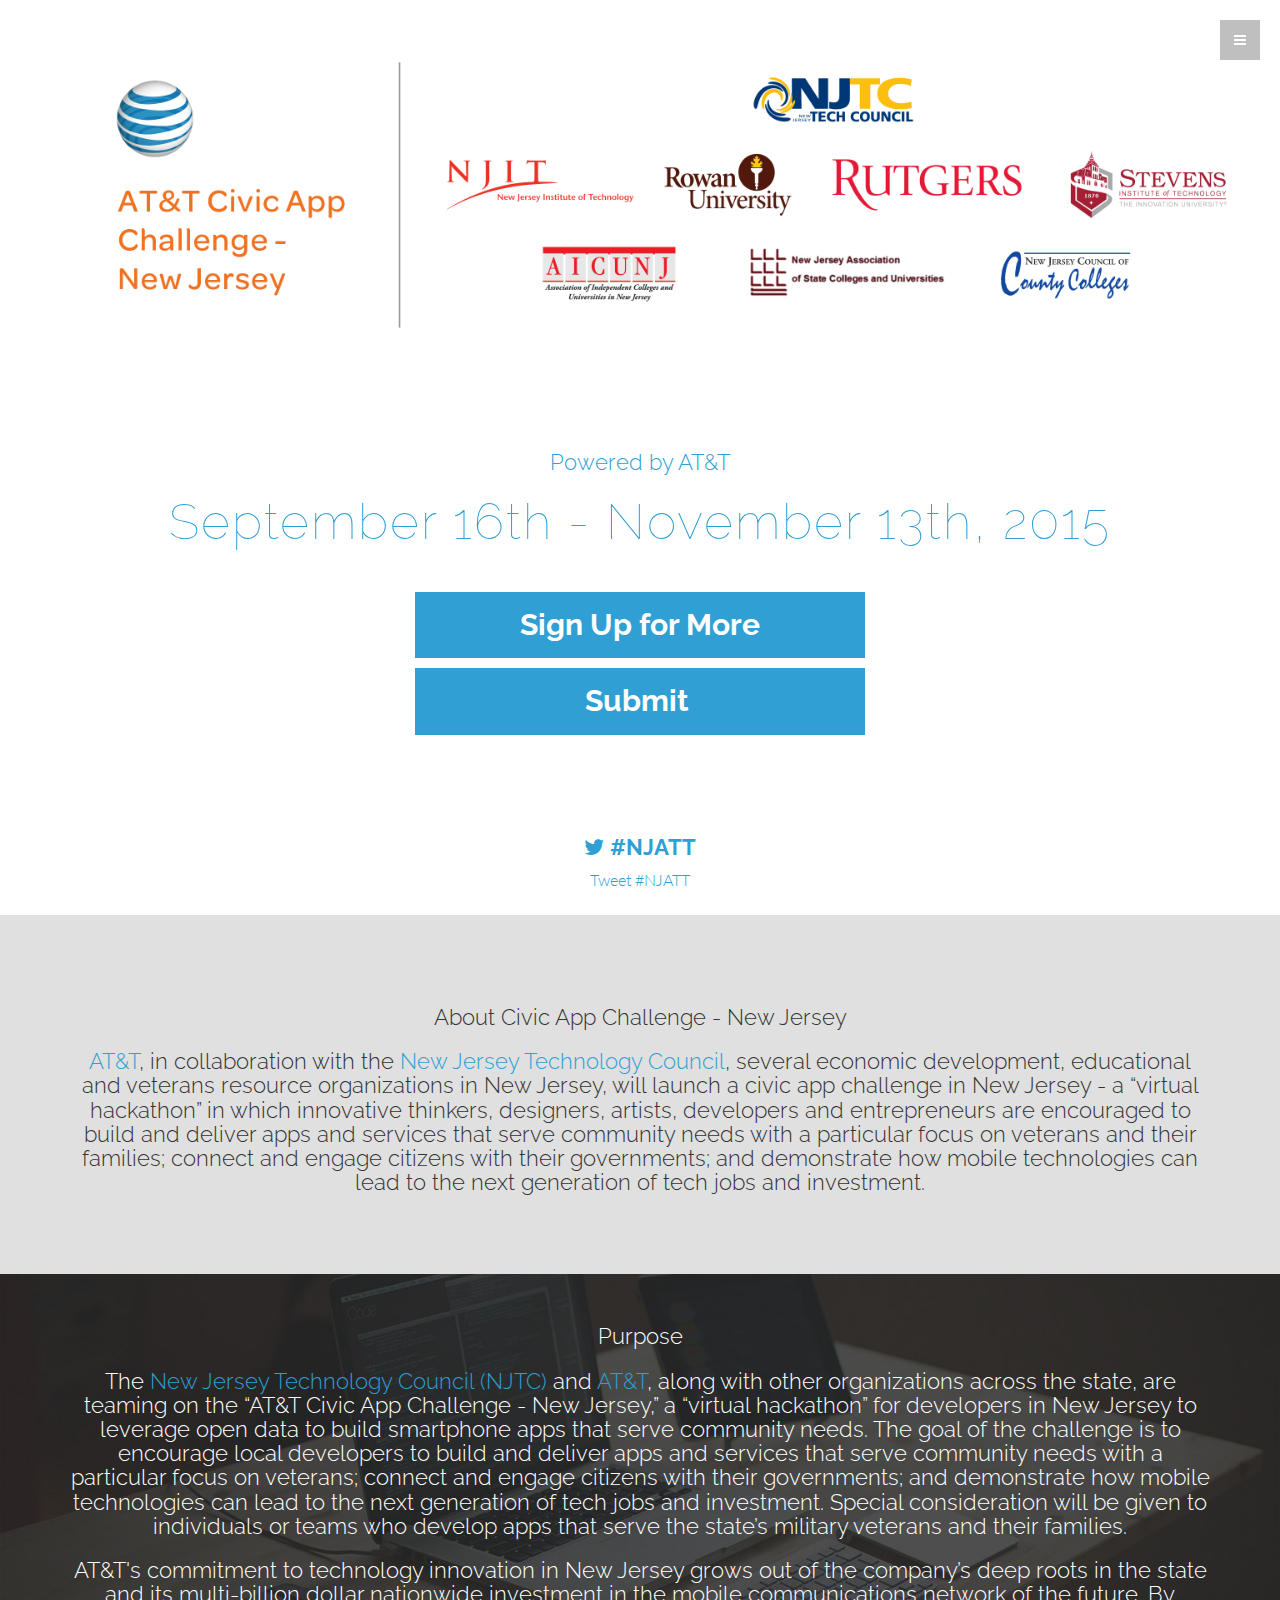
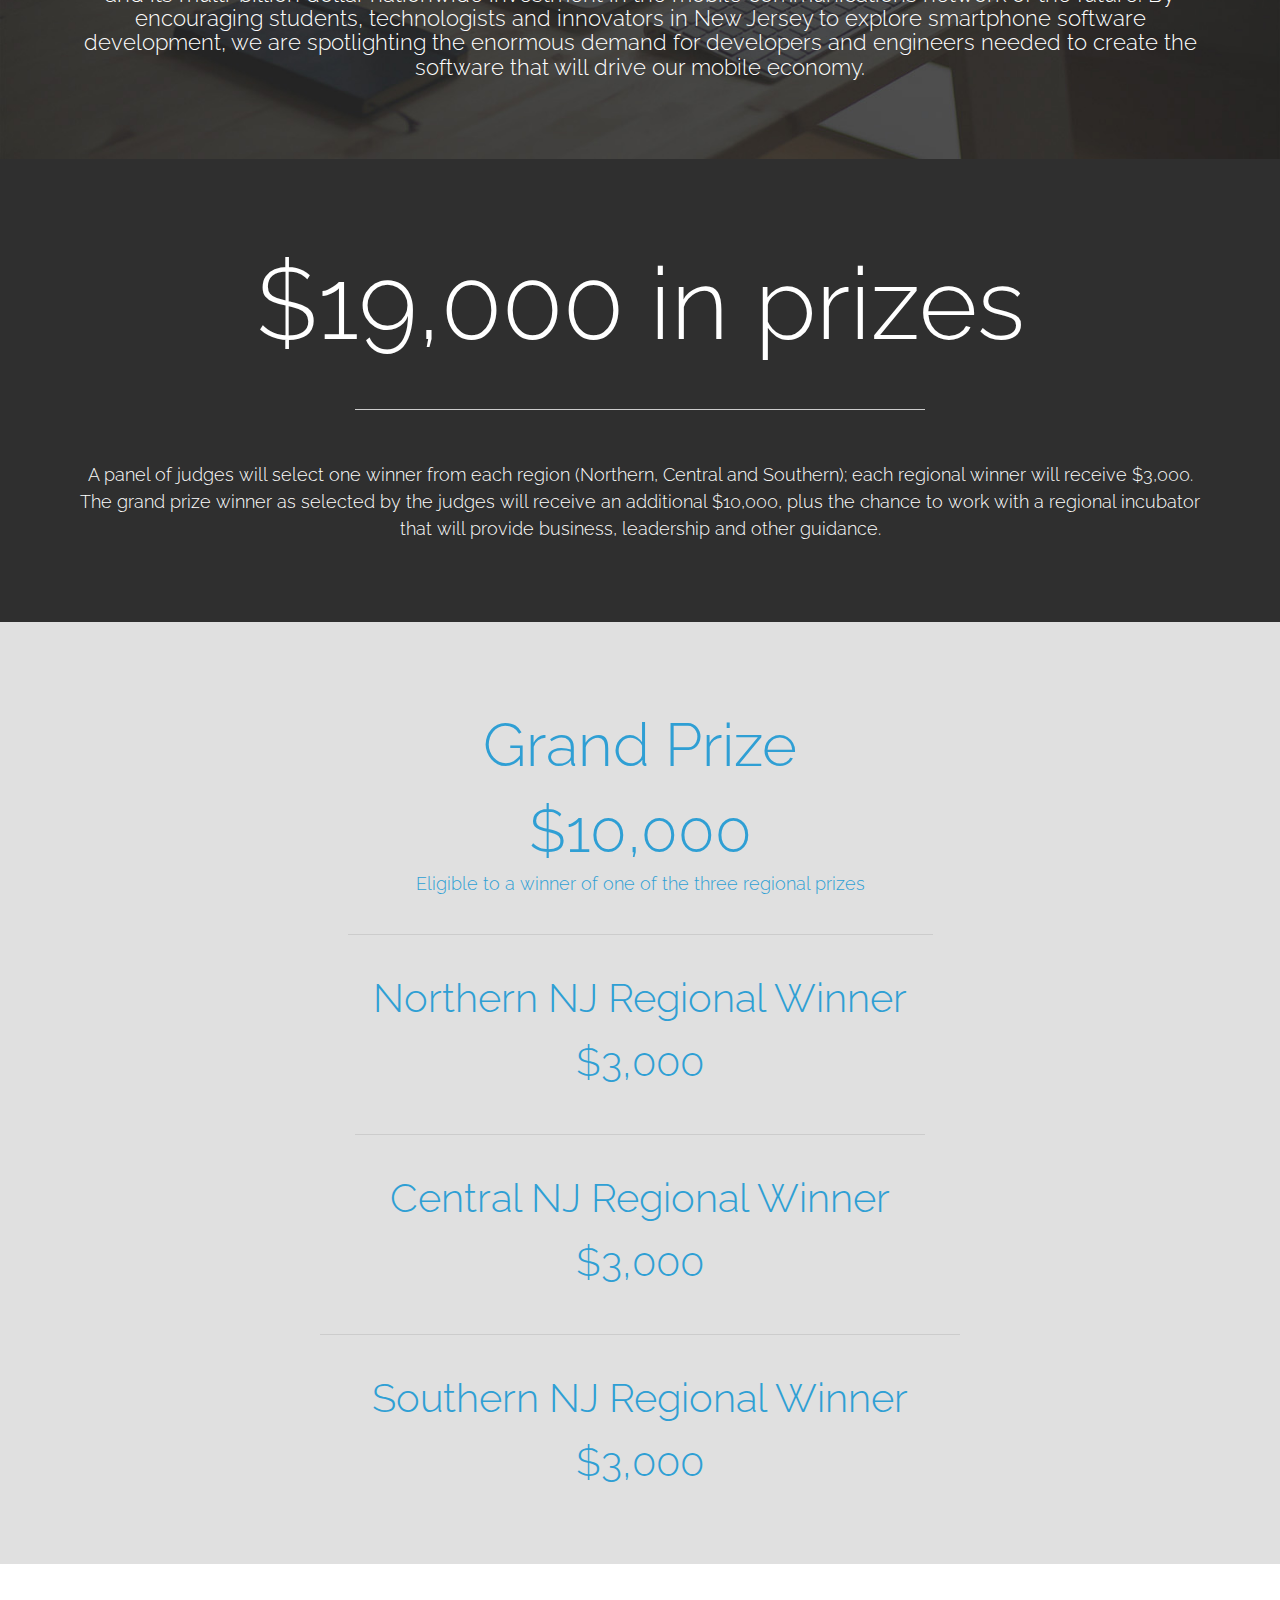
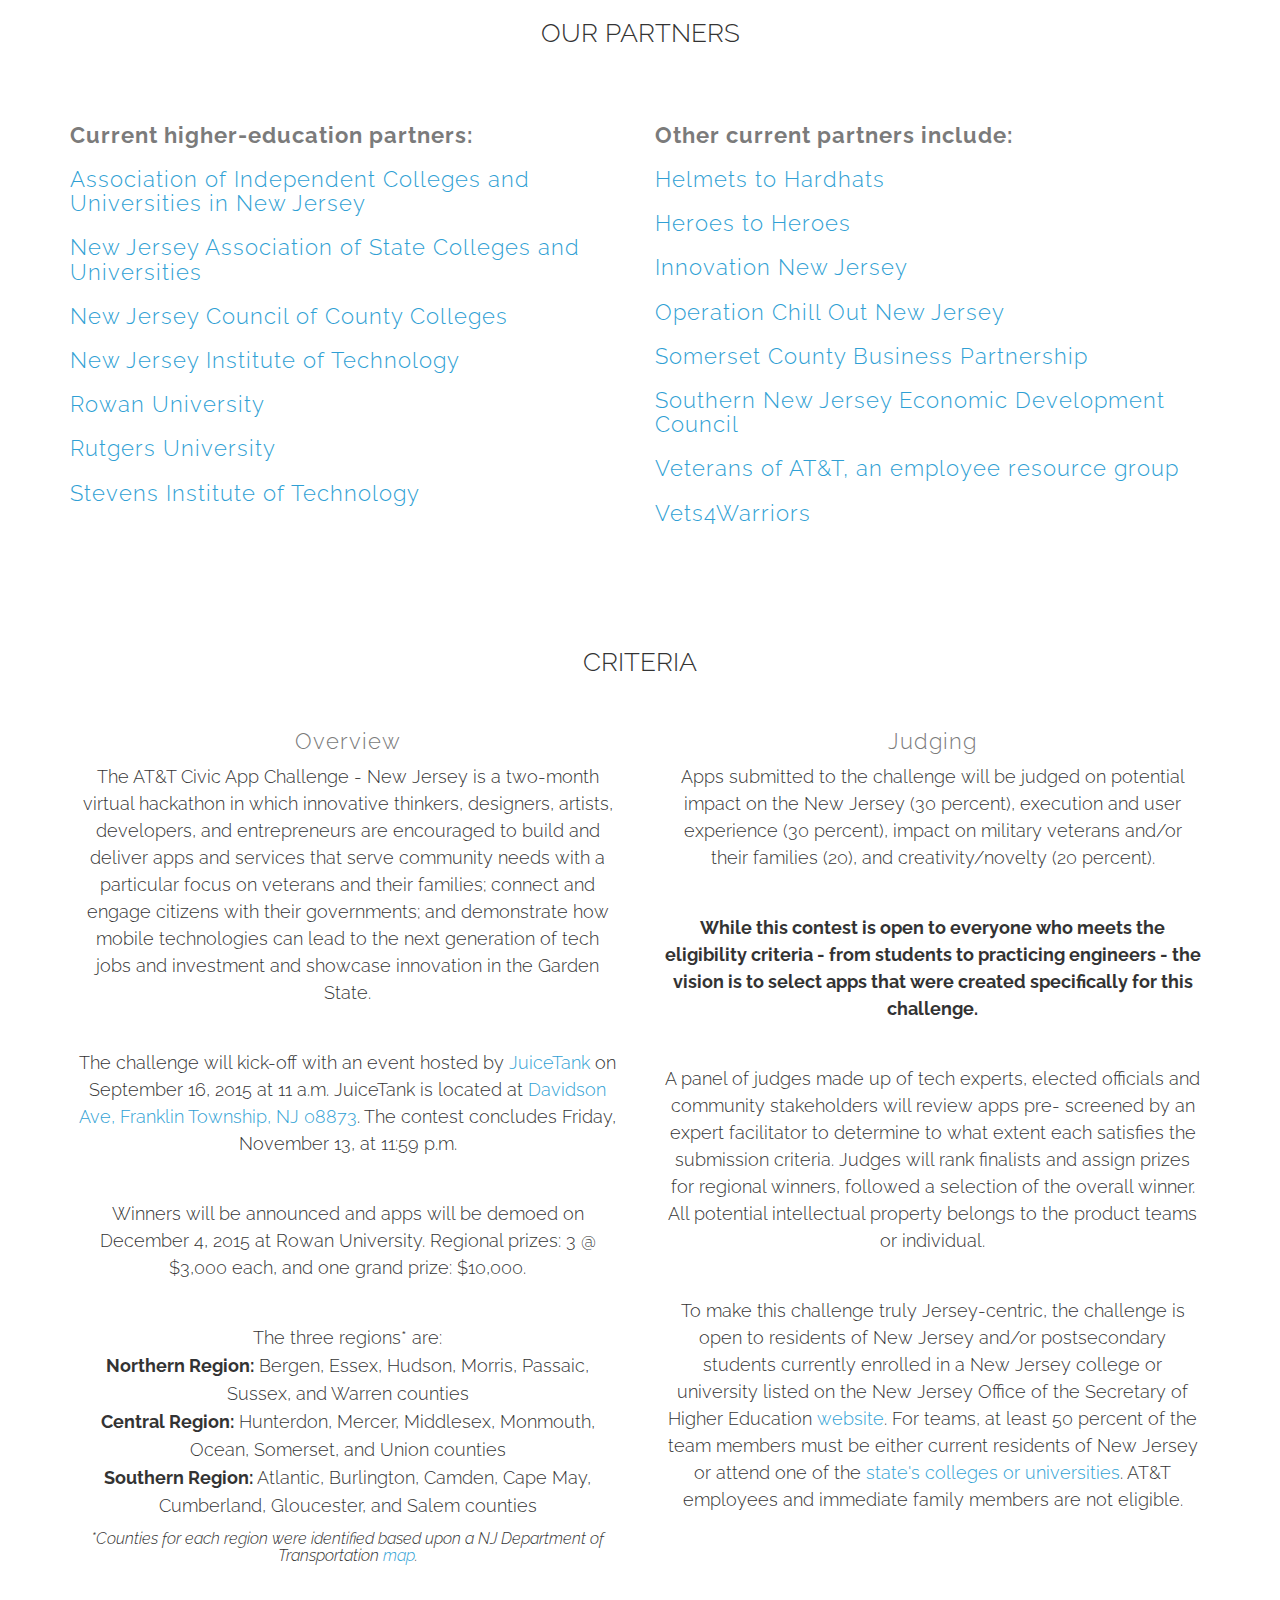
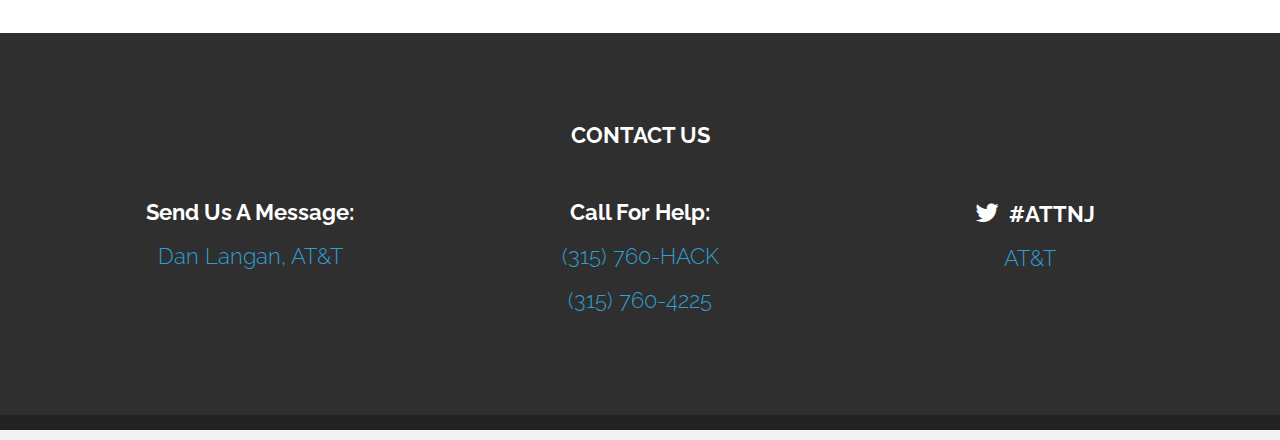
==== commit b1ee7163: "Changed references throughout to AT&T CIvic App Challenge - New Jersey." ====
--- a/index.html
+++ b/index.html
@@ -128,12 +128,13 @@
 	<div id="dg">
 		<div class="container">
 			<div class="row">
-				<h3>About the NJ Civic App Challenge</h3>
+				<h3>About Civic App Challenge - New Jersey</h3>
         <div class="col-lg-12">
 					<h3><a href="http://publicpolicy.att.com"
               id="blue-text-mission">AT&T</a>, in collaboration with the <a
               href="http://njtc.org">New Jersey Technology Council</a>, several economic development, educational and
-              veterans resource organizations in New Jersey, will launch the New Jersey Civic App Challenge -- a “virtual hackathon” in 
+              veterans resource organizations in New Jersey, will launch a civic
+              app challenge in New Jersey - a “virtual hackathon” in 
               which innovative thinkers, designers, artists, developers and entrepreneurs are encouraged to build and deliver apps and 
               services that serve community needs with a particular focus on veterans and their families; connect and engage citizens 
               with their governments; and demonstrate how mobile technologies can lead to the next generation of tech jobs and 
@@ -151,7 +152,7 @@
 				<div class="col-lg-12">
 					<h3>The <span id="blue-text-mission">New Jersey Technology Council
             (NJTC) </span> and <span id="blue-text-mission"> AT&T</span>, along with other organizations across the state, are
-            teaming on the “New Jersey Civic App Challenge,” a “virtual hackathon” for
+            teaming on the “AT&T Civic App Challenge - New Jersey,” a “virtual hackathon” for
             developers in New Jersey to leverage open data to build smartphone apps that serve community needs.
             The goal of the challenge is to encourage local developers to build and
             deliver apps and services that serve community 
@@ -688,7 +689,7 @@
         <div class="col-lg-6">
           <h3>Overview</h3>
           <h4>
-            The New Jersey Civic App Challenge, powered by AT&T, is a two-month
+            The AT&T Civic App Challenge - New Jersey is a two-month
              virtual hackathon in which innovative thinkers, designers, artists,
              developers, and entrepreneurs are encouraged to build and deliver
             apps and services that serve community needs with a particular focus
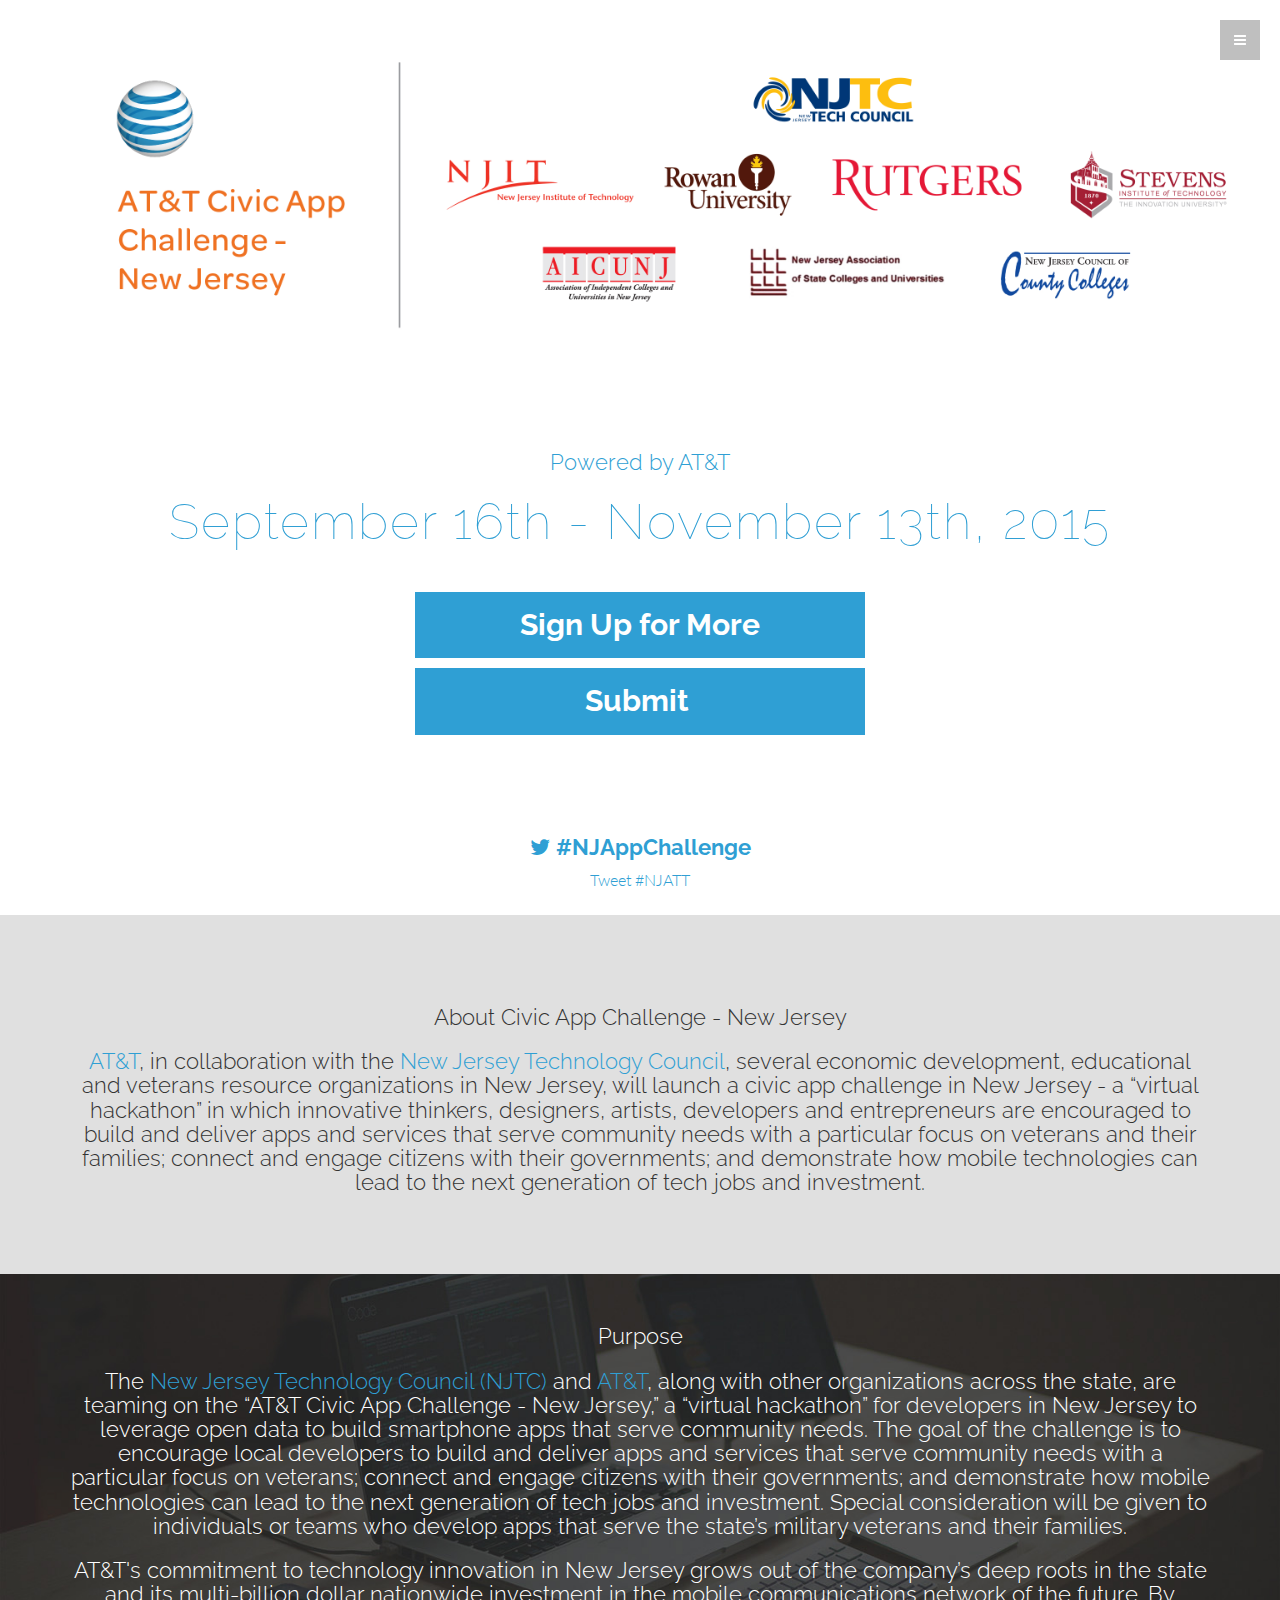
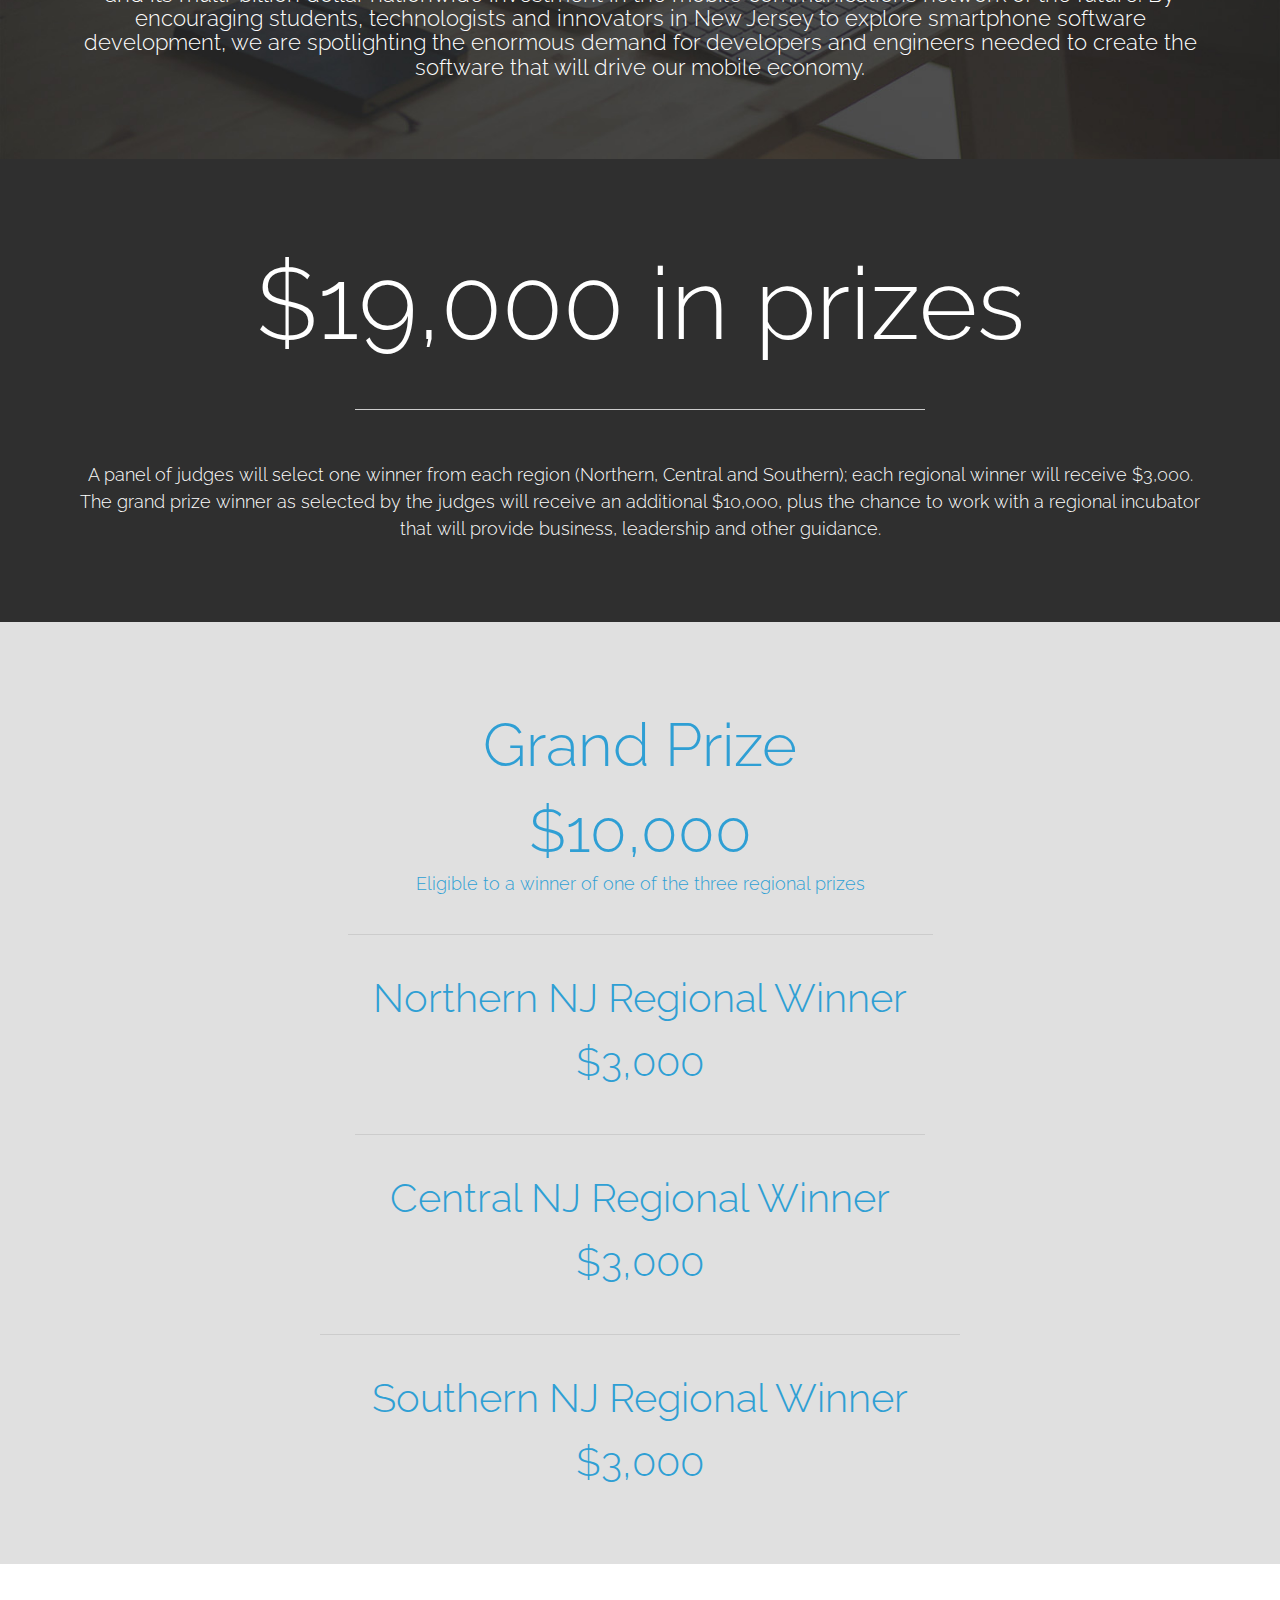
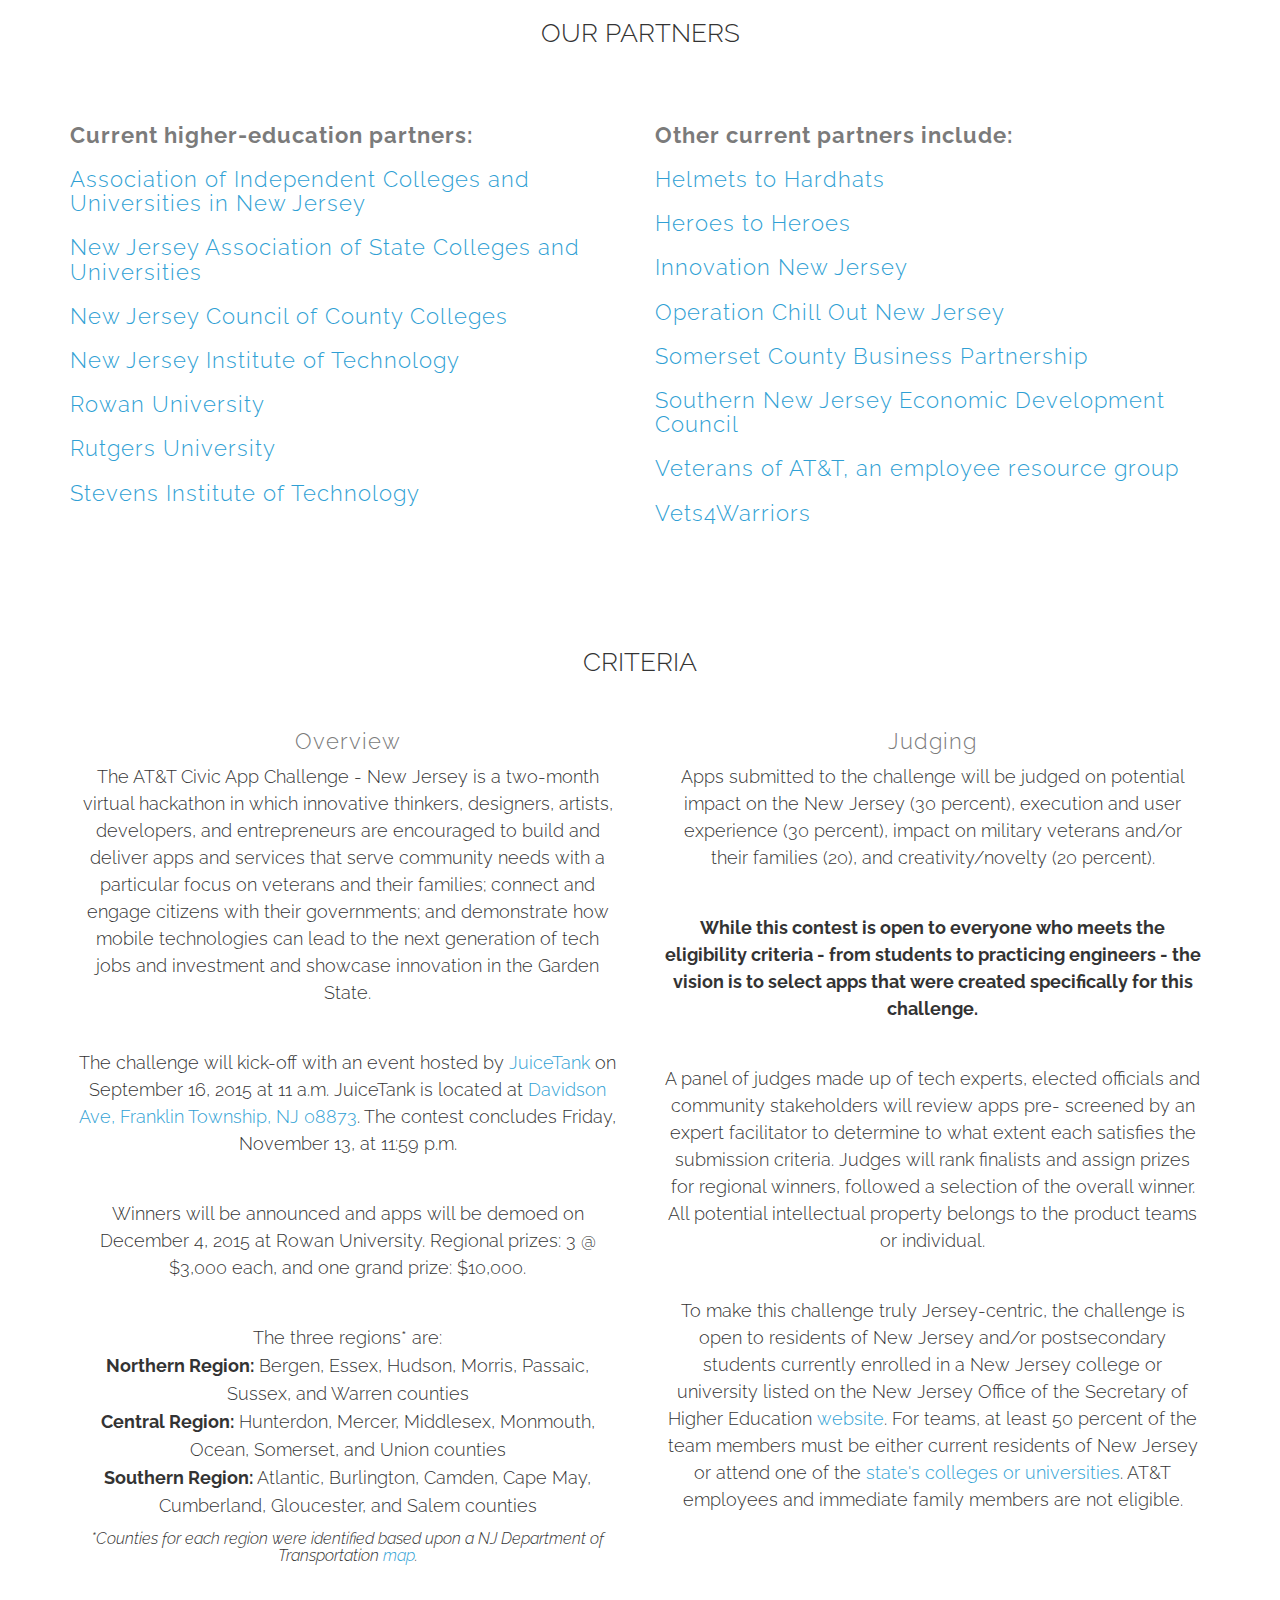
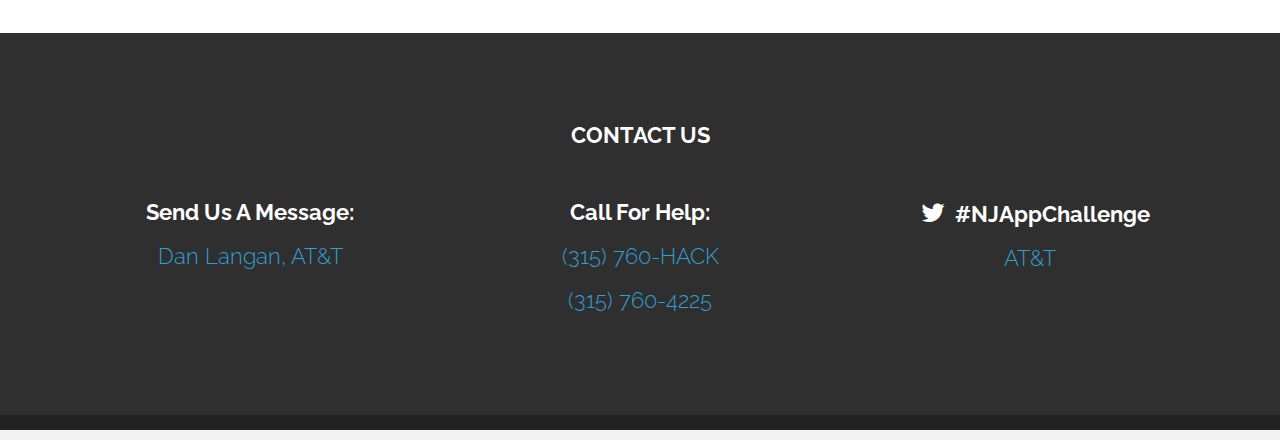
==== commit 25d4b21b: "Changed twitter hashtag to #NJAppChallenge." ====
--- a/index.html
+++ b/index.html
@@ -38,6 +38,17 @@
 		<script type="text/javascript">var switchTo5x=true;</script>
 		<script type="text/javascript" src="http://w.sharethis.com/button/buttons.js"></script>
 		<script type="text/javascript" src="http://s.sharethis.com/loader.js"></script>
+
+		<script>
+		  (function(i,s,o,g,r,a,m){i['GoogleAnalyticsObject']=r;i[r]=i[r]||function(){
+		  (i[r].q=i[r].q||[]).push(arguments)},i[r].l=1*new Date();a=s.createElement(o),
+		  m=s.getElementsByTagName(o)[0];a.async=1;a.src=g;m.parentNode.insertBefore(a,m)
+		  })(window,document,'script','//www.google-analytics.com/analytics.js','ga');
+
+		  ga('create', 'UA-68279722-1', 'auto');
+		  ga('send', 'pageview');
+
+		</script>
   </head>
 
   <body data-spy="scroll" data-offset="0" data-target="#theMenu">
@@ -99,11 +110,11 @@
 					<a href="http://goo.gl/forms/9UE9xgUlnK" title="Submit" class="top-buttons">Submit&nbsp;</a>
 				</div>
 				<h3><span id="blue-text"><i class="icon-twitter" target="_blank"></i>
-            <b>#NJATT</b><span></h3>
+            <b>#NJAppChallenge</b><span></h3>
 
         <div class="twitter-container">
           <a
-            href="https://twitter.com/intent/tweet?button_hashtag=NJATT&text=Check%20out%20the%20ATT%20New%20Jersey%20Civic%20App%20Challenge"
+            href="https://twitter.com/intent/tweet?button_hashtag=NJAppChallenge&text=Check%20out%20the%20ATT%20New%20Jersey%20Civic%20App%20Challenge"
             class="twitter-hashtag-button" data-lang="en"
             data-related="hackusptate"
           >Tweet #NJATT</a>
@@ -973,7 +984,7 @@
 					</div>
 					
 					<div class="col-lg-4">
-						<h3><i class="icon-twitter" target="_blank"></i><b>#ATTNJ</b></h3>
+						<h3><i class="icon-twitter" target="_blank"></i><b>#NJAppChallenge</b></h3>
 						<h3><a href="https://twitter.com/ATTPublicPolicy" target="_blank">AT&T</a></h3>
 						<br>
 					</div>
--- a/assets/css/main.css
+++ b/assets/css/main.css
@@ -2,7 +2,6 @@
 
 /* social media button for twitter */
 .twitter-container {
-  width: 110px;
   display: block;
   margin: 0px auto;
 }
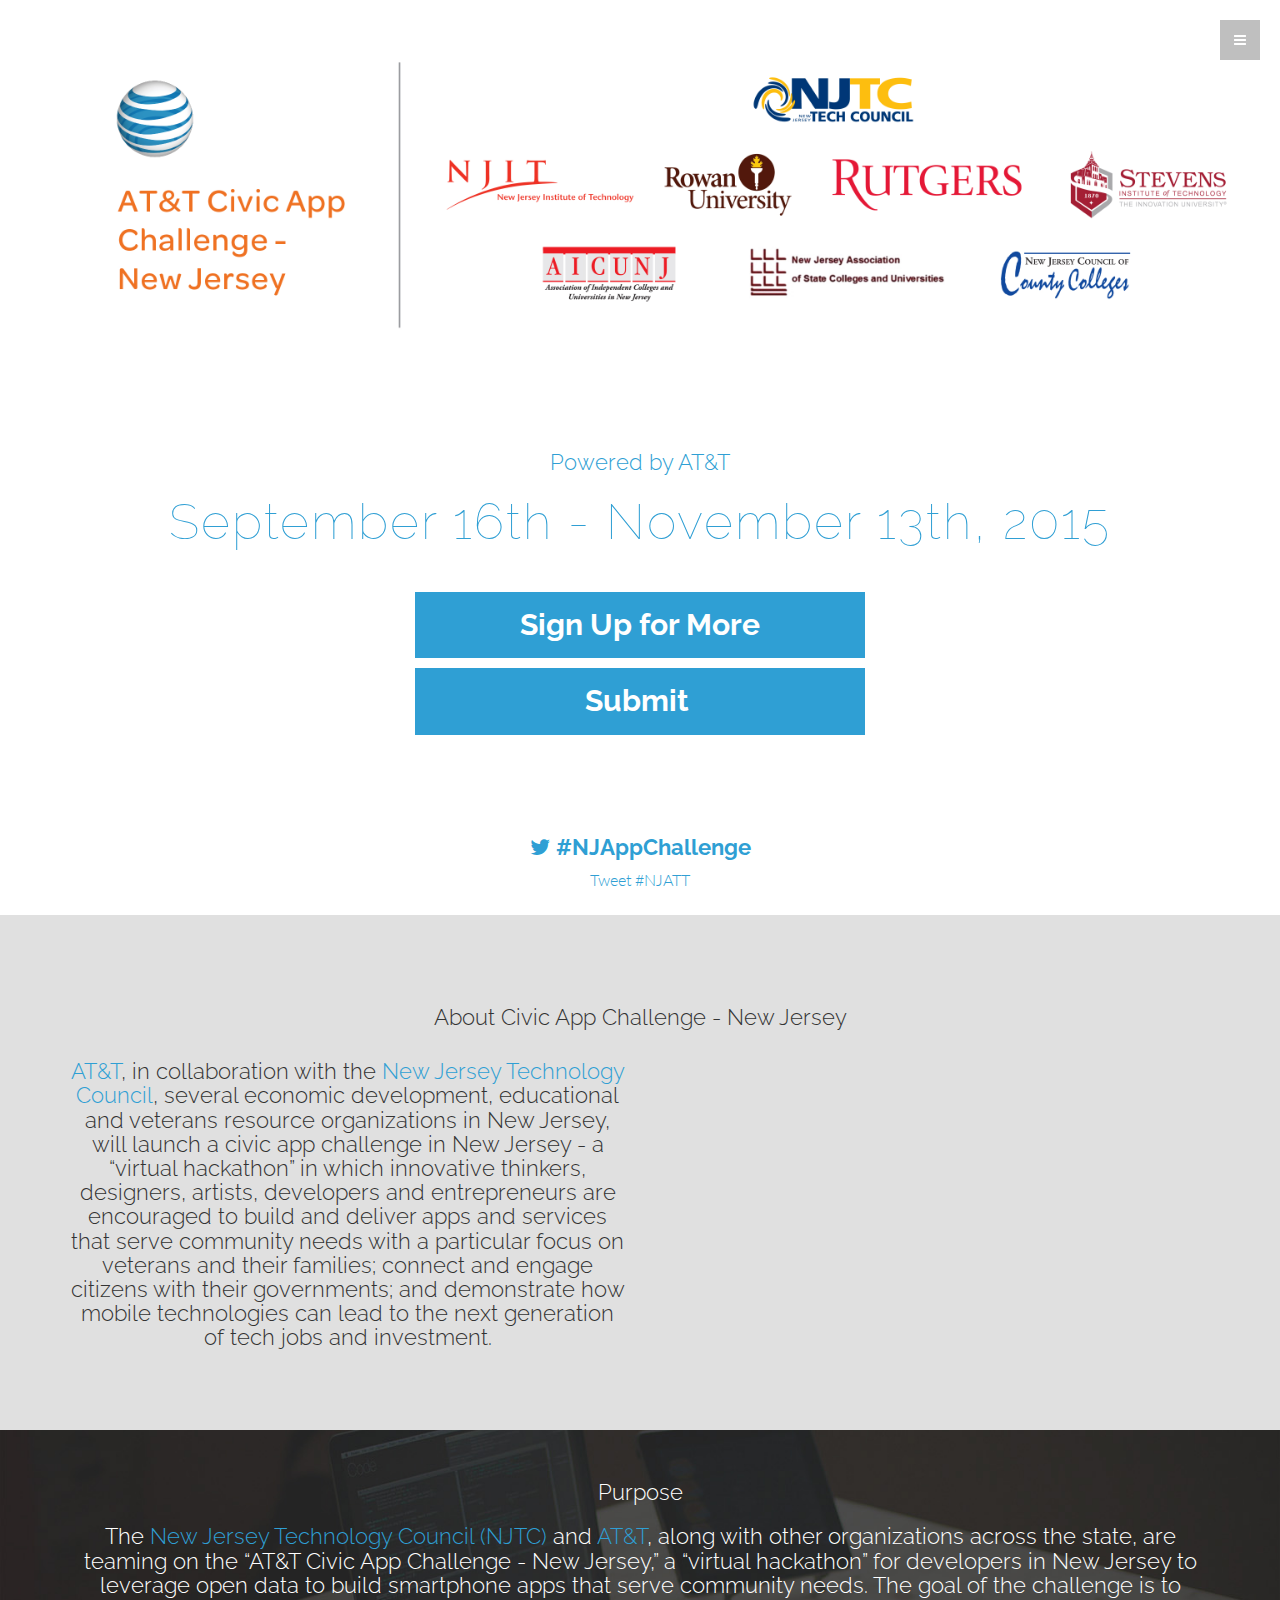
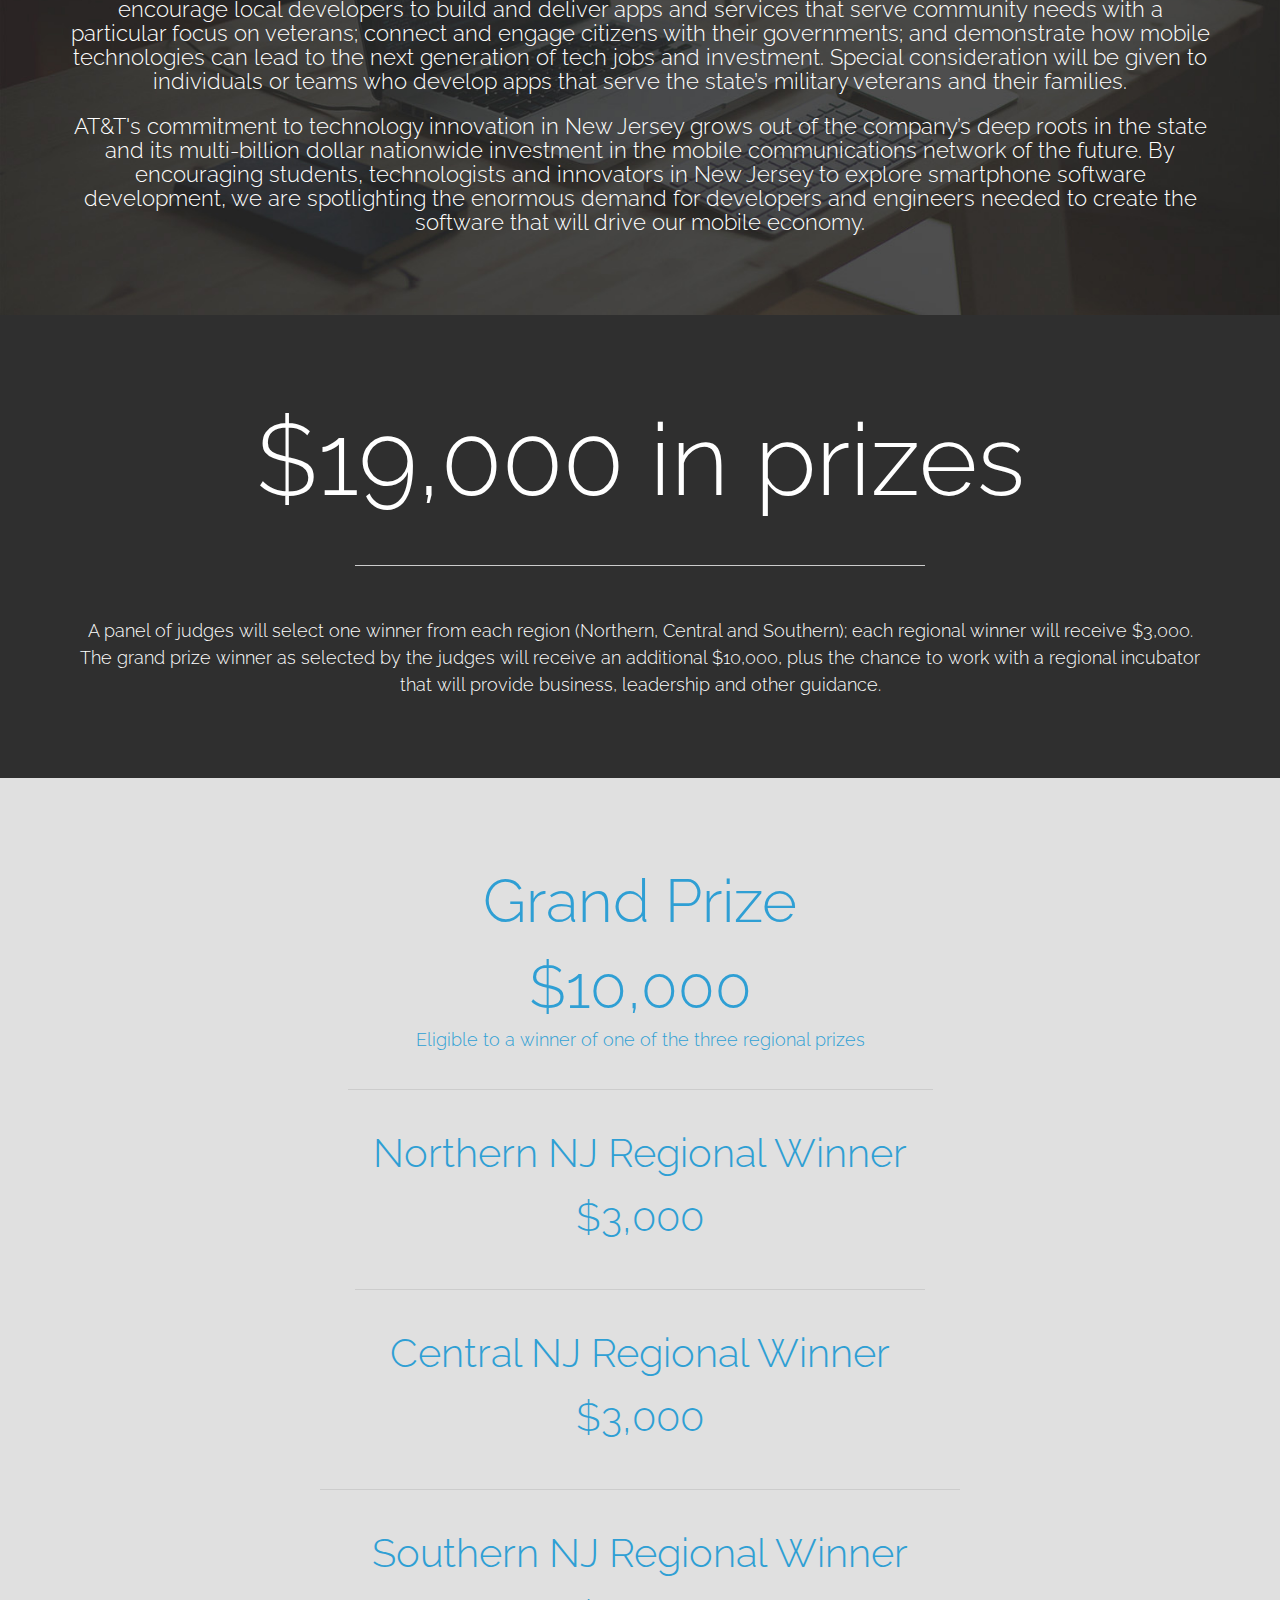
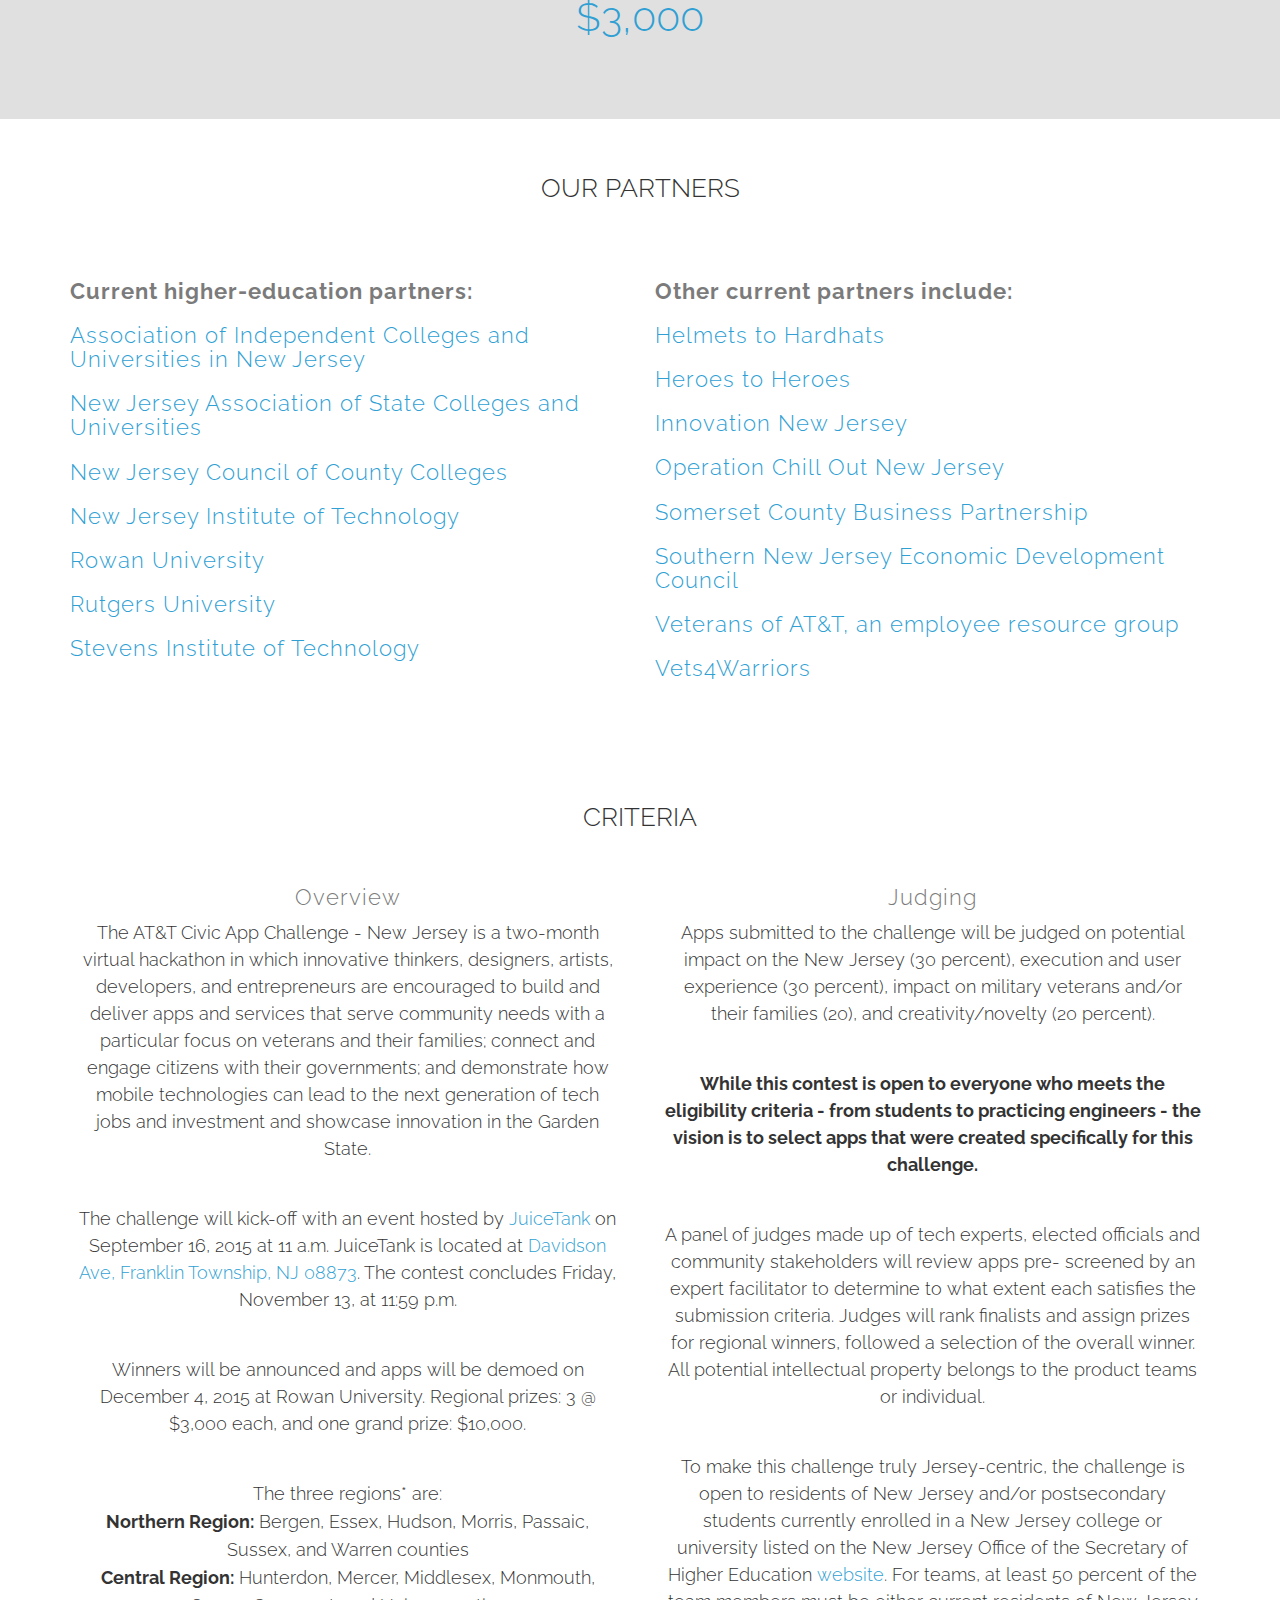
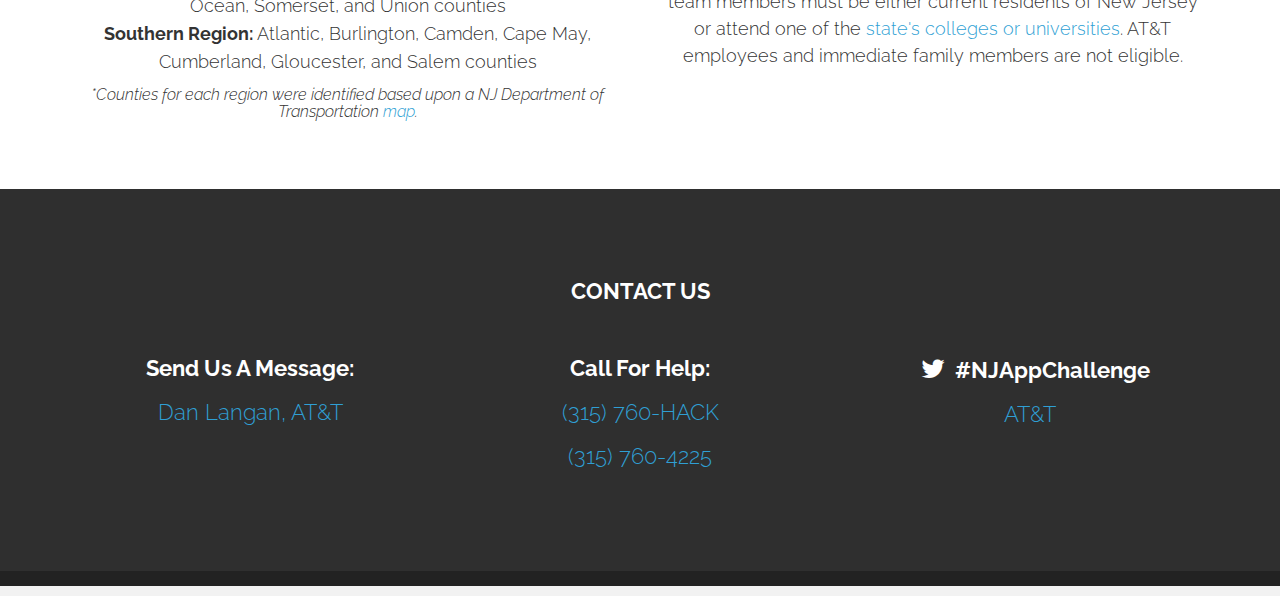
==== commit 8a6ce9d0: "added AT&T video to about section" ====
--- a/index.html
+++ b/index.html
@@ -140,18 +140,21 @@
 		<div class="container">
 			<div class="row">
 				<h3>About Civic App Challenge - New Jersey</h3>
-        <div class="col-lg-12">
+	        <div class="col-lg-6">
 					<h3><a href="http://publicpolicy.att.com"
-              id="blue-text-mission">AT&T</a>, in collaboration with the <a
-              href="http://njtc.org">New Jersey Technology Council</a>, several economic development, educational and
-              veterans resource organizations in New Jersey, will launch a civic
-              app challenge in New Jersey - a “virtual hackathon” in 
-              which innovative thinkers, designers, artists, developers and entrepreneurs are encouraged to build and deliver apps and 
-              services that serve community needs with a particular focus on veterans and their families; connect and engage citizens 
-              with their governments; and demonstrate how mobile technologies can lead to the next generation of tech jobs and 
-              investment.  
-        </div>
-			</div><!-- /row -->
+	              id="blue-text-mission">AT&T</a>, in collaboration with the <a
+	              href="http://njtc.org">New Jersey Technology Council</a>, several economic development, educational and
+	              veterans resource organizations in New Jersey, will launch a civic
+	              app challenge in New Jersey - a “virtual hackathon” in 
+	              which innovative thinkers, designers, artists, developers and entrepreneurs are encouraged to build and deliver apps and 
+	              services that serve community needs with a particular focus on veterans and their families; connect and engage citizens 
+	              with their governments; and demonstrate how mobile technologies can lead to the next generation of tech jobs and 
+	              investment.  
+	        </div>
+	        	<div class="col-lg-6">
+					<iframe width="560" height="315" src="https://www.youtube.com/embed/2A1lH-ck7Z0" frameborder="0" allowfullscreen></iframe>
+	        </div>
+		</div><!-- /row -->
 		</div><!-- /container -->
 	</div><!-- /w -->
 
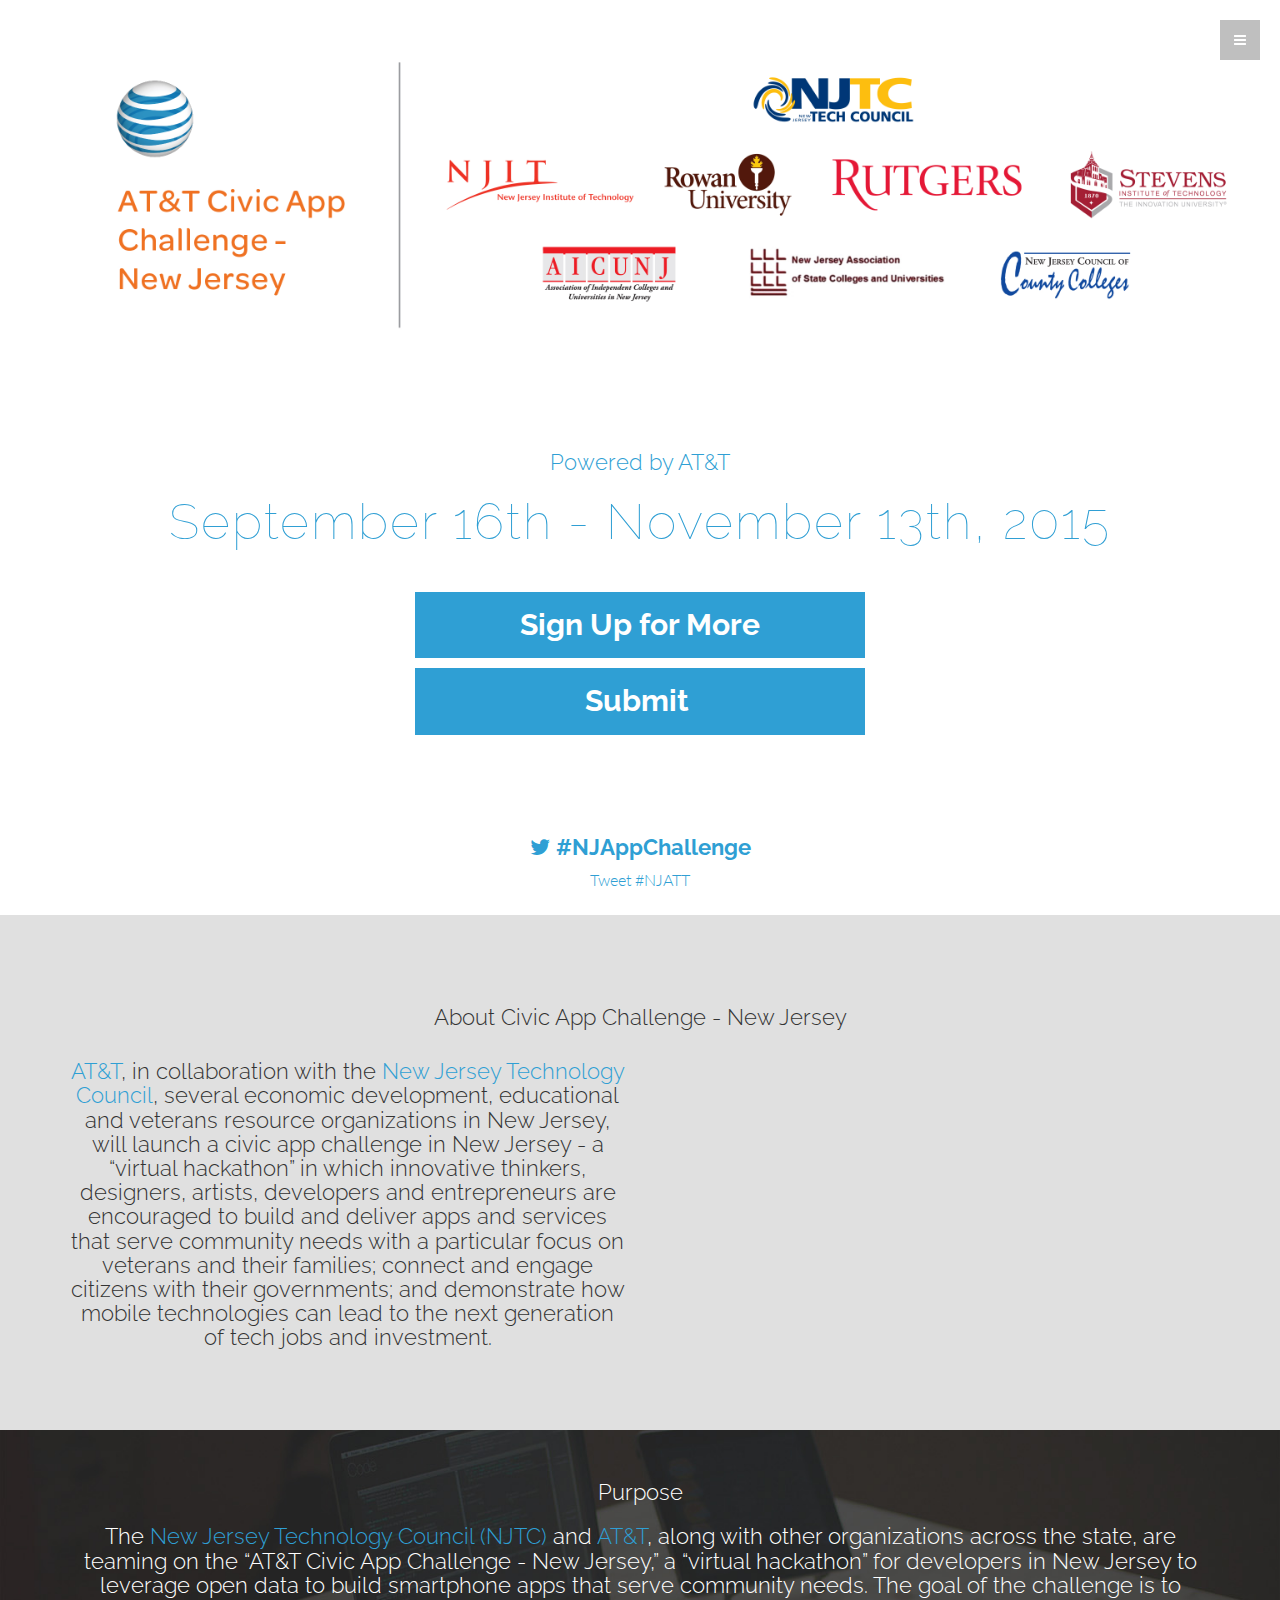
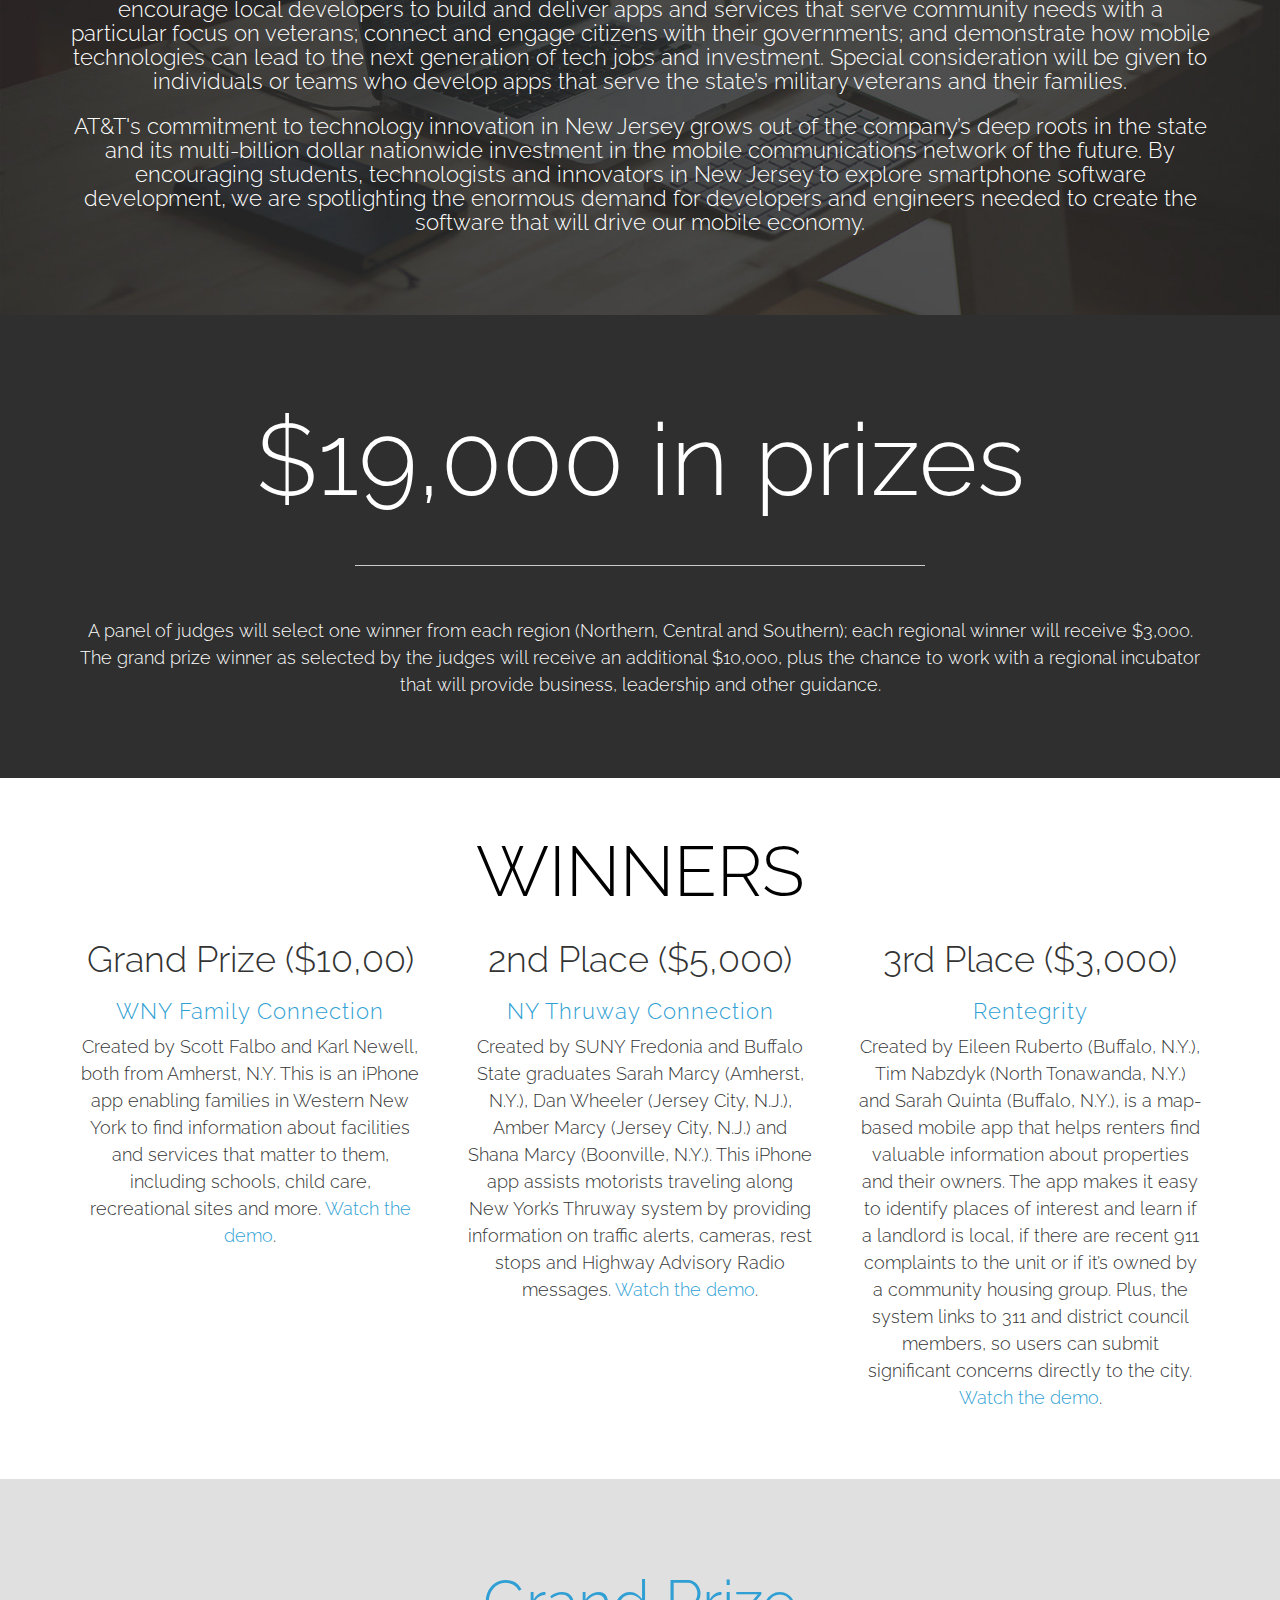
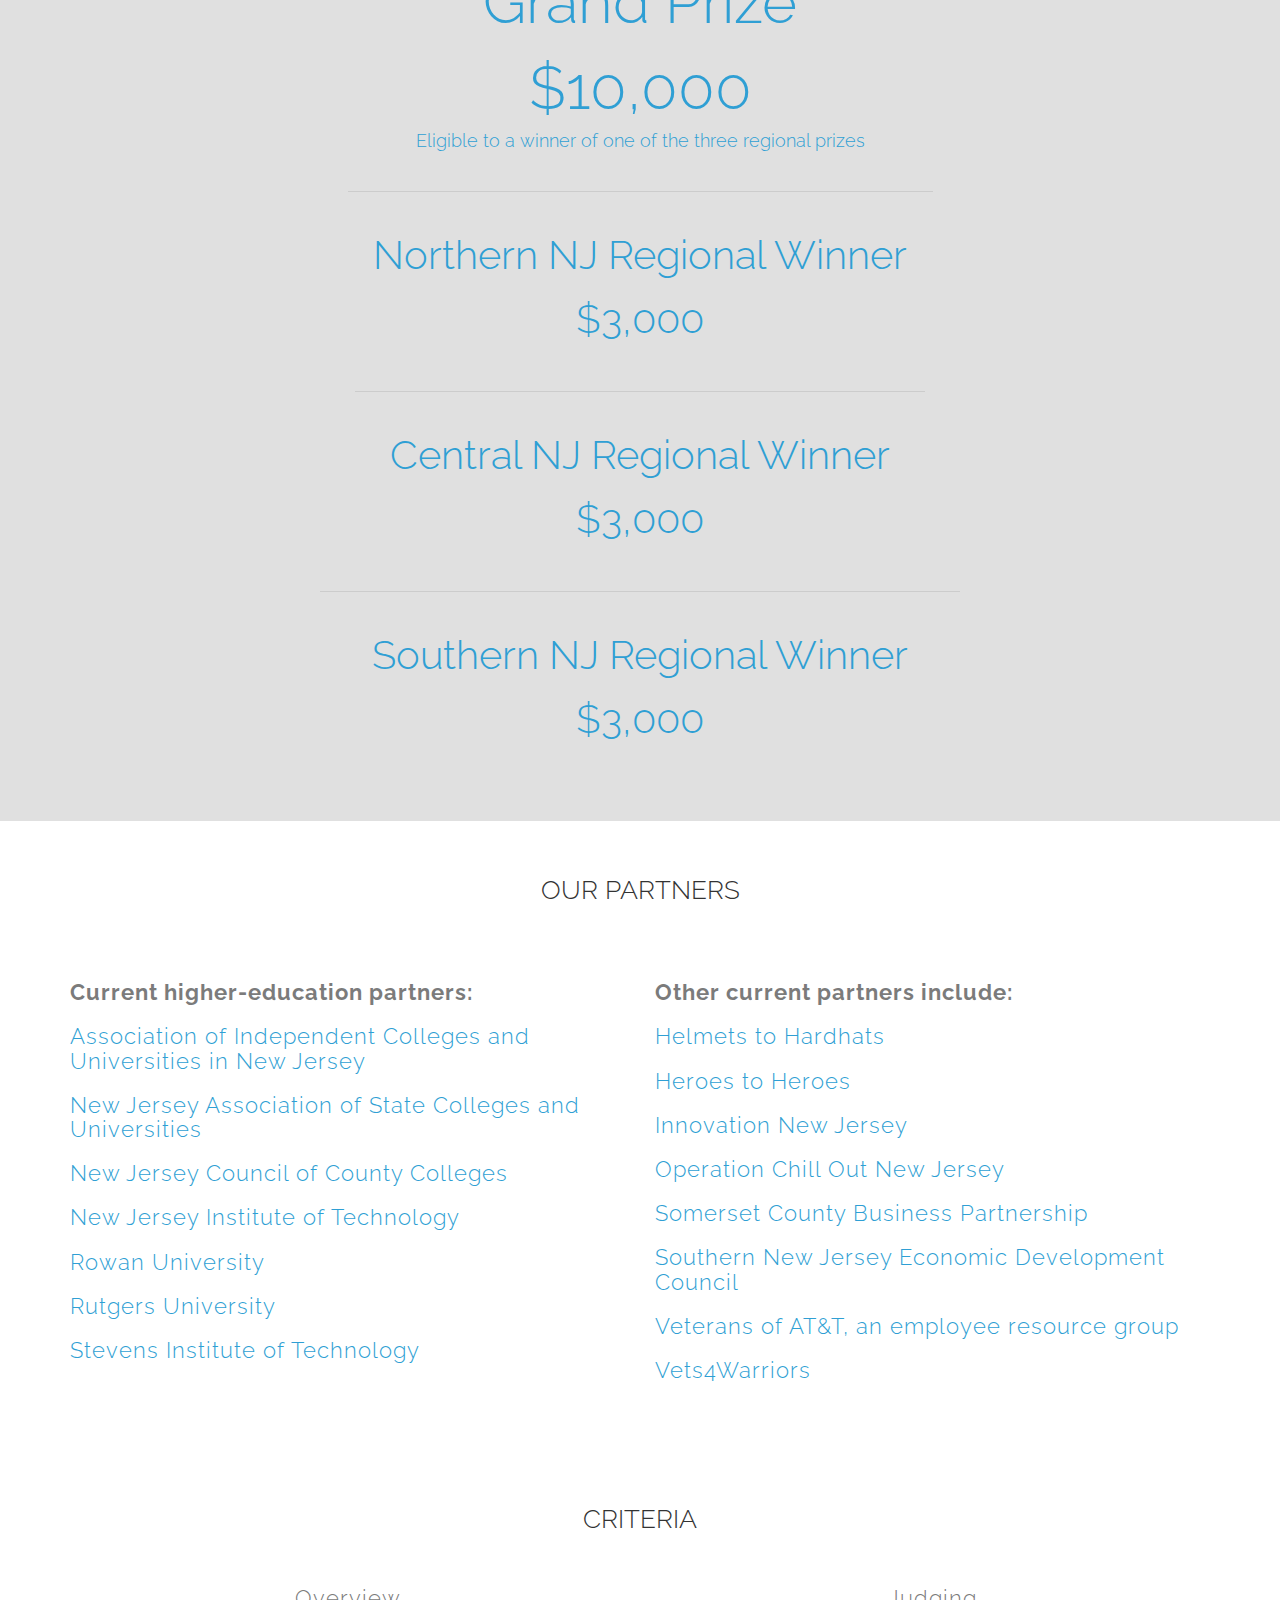
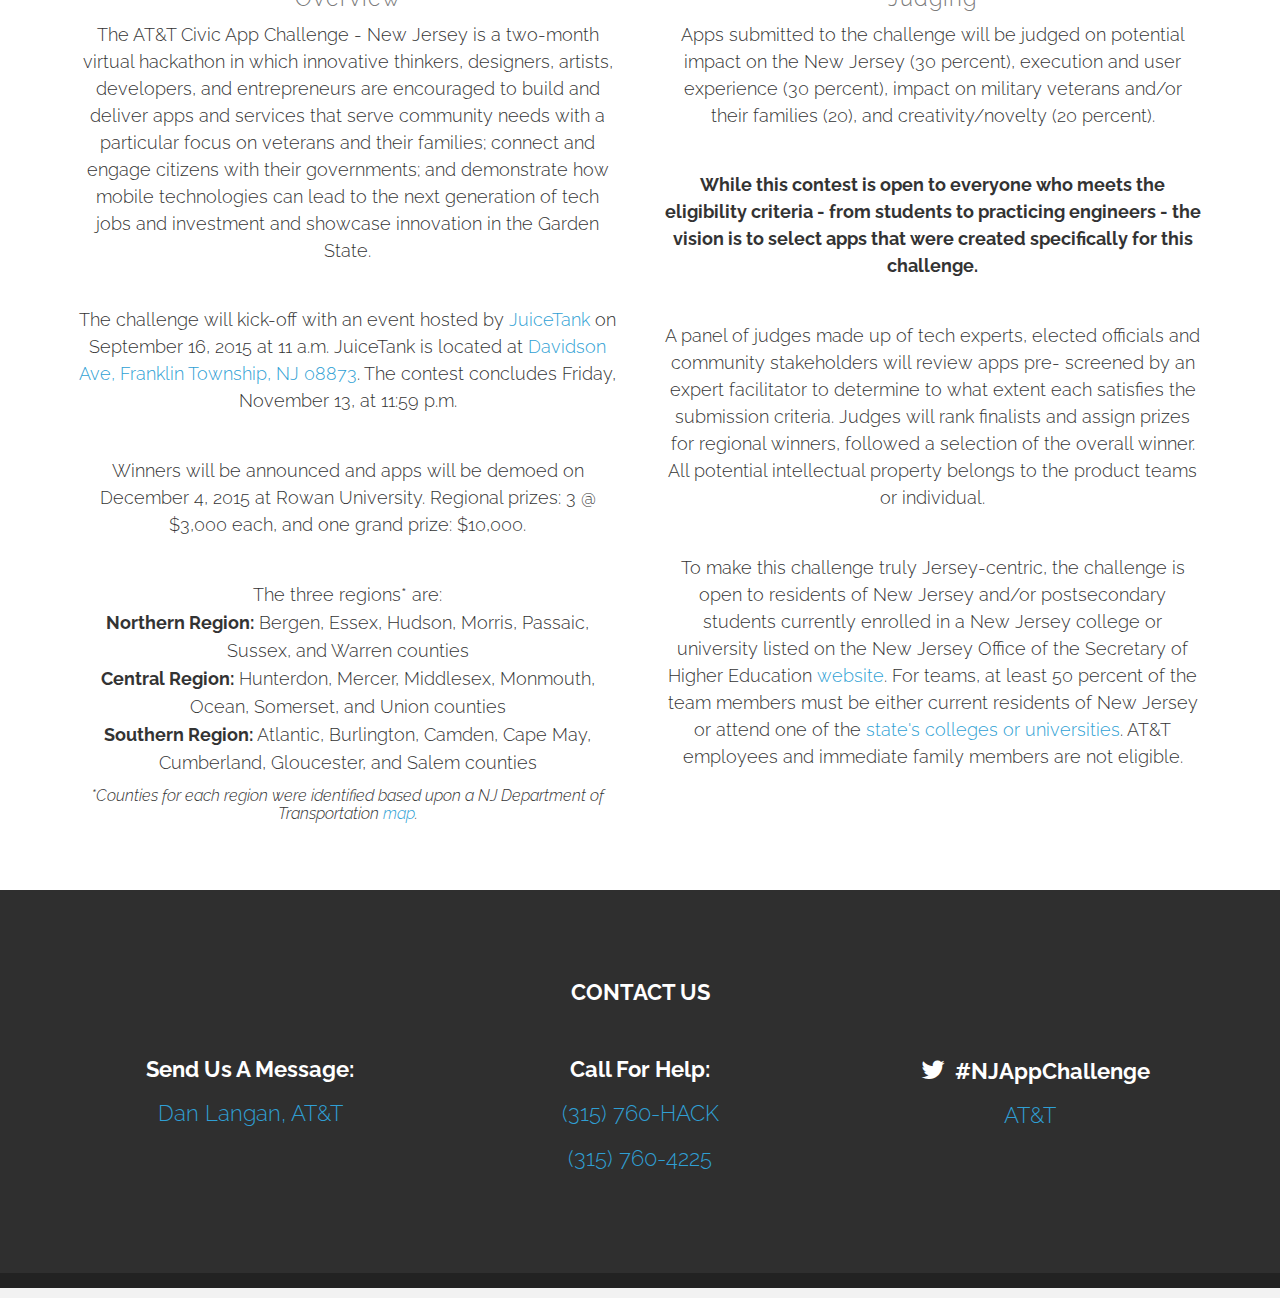
==== commit a95c810f: "base template for wny winners copied over" ====
--- a/index.html
+++ b/index.html
@@ -63,6 +63,7 @@
 			<a href="#about" class="smoothScroll">About</a>
 			<a href="#purpose" class="smoothScroll">Purpose</a>
 			<a href="#prizes" class="smoothScroll">Prizes</a>
+			<a href="#winners" class="smoothScroll">Winners</a>
 			<a href="#partners" class="smoothScroll">Partners</a>
 			<!-- <a href="#sponsors" class="smoothScroll" id="sponsor&#45;nav">Sponsors</a> -->
 			<!-- <a href="#where" class="smoothScroll">Where</a> -->
@@ -152,7 +153,7 @@
 	              investment.  
 	        </div>
 	        	<div class="col-lg-6">
-					<iframe width="560" height="315" src="https://www.youtube.com/embed/2A1lH-ck7Z0" frameborder="0" allowfullscreen></iframe>
+					<iframe width="560" height="315" src="https://www.youtube.com/embed/FuoZa_vpYrY" frameborder="0" allowfullscreen></iframe>
 	        </div>
 		</div><!-- /row -->
 		</div><!-- /container -->
@@ -221,6 +222,89 @@
 			</div>
 		</div> <!-- container -->
 	</div> <!-- f -->
+
+
+
+
+
+
+
+
+
+
+
+
+
+
+	<section id="winners" name="winners"></section>
+		<div id="w">
+			<div class="container">
+				<div class="row">
+					<div id="winner-header">
+						<h1>WINNERS</h1>
+					</div>
+
+					<div class="col-lg-4">
+						<div id="judging-criteria">
+							<h1>Grand Prize ($10,00)</h1>
+							<h3><div id="blue-text"><a href="https://www.hackerleague.org/hackathons/at-and-t-wny-civic-app-challenge/hacks/wny-family-connection">WNY Family Connection</a></div></h3>
+							<h4>
+								Created by Scott Falbo and Karl Newell, both from Amherst, N.Y. This is an iPhone app enabling families in Western New York to find information about facilities and services that matter to them, including schools, child care, recreational sites and more. <a href="https://www.youtube.com/watch?v=4YuT_aEkHW0">Watch the demo</a>.
+							</h4>
+							<br />
+						</div>
+					</div>
+
+					<div class="col-lg-4">
+						<h1>2nd Place ($5,000)</h1>
+						<h3><div id="blue-text"><a href="https://www.hackerleague.org/hackathons/at-and-t-wny-civic-app-challenge/hacks/ny-thruway-guide-wny">NY Thruway Connection</a></div></h3>
+						<div id="judging-criteria">
+							<h4>
+								Created by SUNY Fredonia and Buffalo State graduates Sarah Marcy (Amherst, N.Y.), Dan Wheeler (Jersey City, N.J.), Amber Marcy (Jersey City, N.J.) and Shana Marcy (Boonville, N.Y.). This iPhone app assists motorists traveling along New York’s Thruway system by providing information on traffic alerts, cameras, rest stops and Highway Advisory Radio messages. <a href="https://www.youtube.com/watch?v=ELVOI_FcNQU">Watch the demo</a>.
+							</h4>
+							<br />
+						</div>
+					</div>
+
+					<div class="col-lg-4">
+						<div id="judging-criteria">
+							<h1>3rd Place ($3,000)</h1>
+							<h3><div id="blue-text"><a href="https://www.hackerleague.org/hackathons/at-and-t-wny-civic-app-challenge/hacks/rentegrity">Rentegrity</a></div></h3>
+							<h4>
+								Created by Eileen Ruberto (Buffalo, N.Y.), Tim Nabzdyk (North Tonawanda, N.Y.) and Sarah Quinta (Buffalo, N.Y.), is a map-based mobile app that helps renters find valuable information about properties and their owners. The app makes it easy to identify places of interest and learn if a landlord is local, if there are recent 911 complaints to the unit or if it’s owned by a community housing group. Plus, the system links to 311 and district council members, so users can submit significant concerns directly to the city. <a href="http://vimeo.com/111492026">Watch the demo</a>.
+							</h4>
+							<br />
+						</div>
+					</div>
+				</div> <!-- row -->
+
+			</div>
+		</div>
+
+
+
+
+
+
+
+
+
+
+
+
+
+
+
+
+
+
+
+
+
+
+
+
+
 
 	<div id="dg">
 		<div class="container">
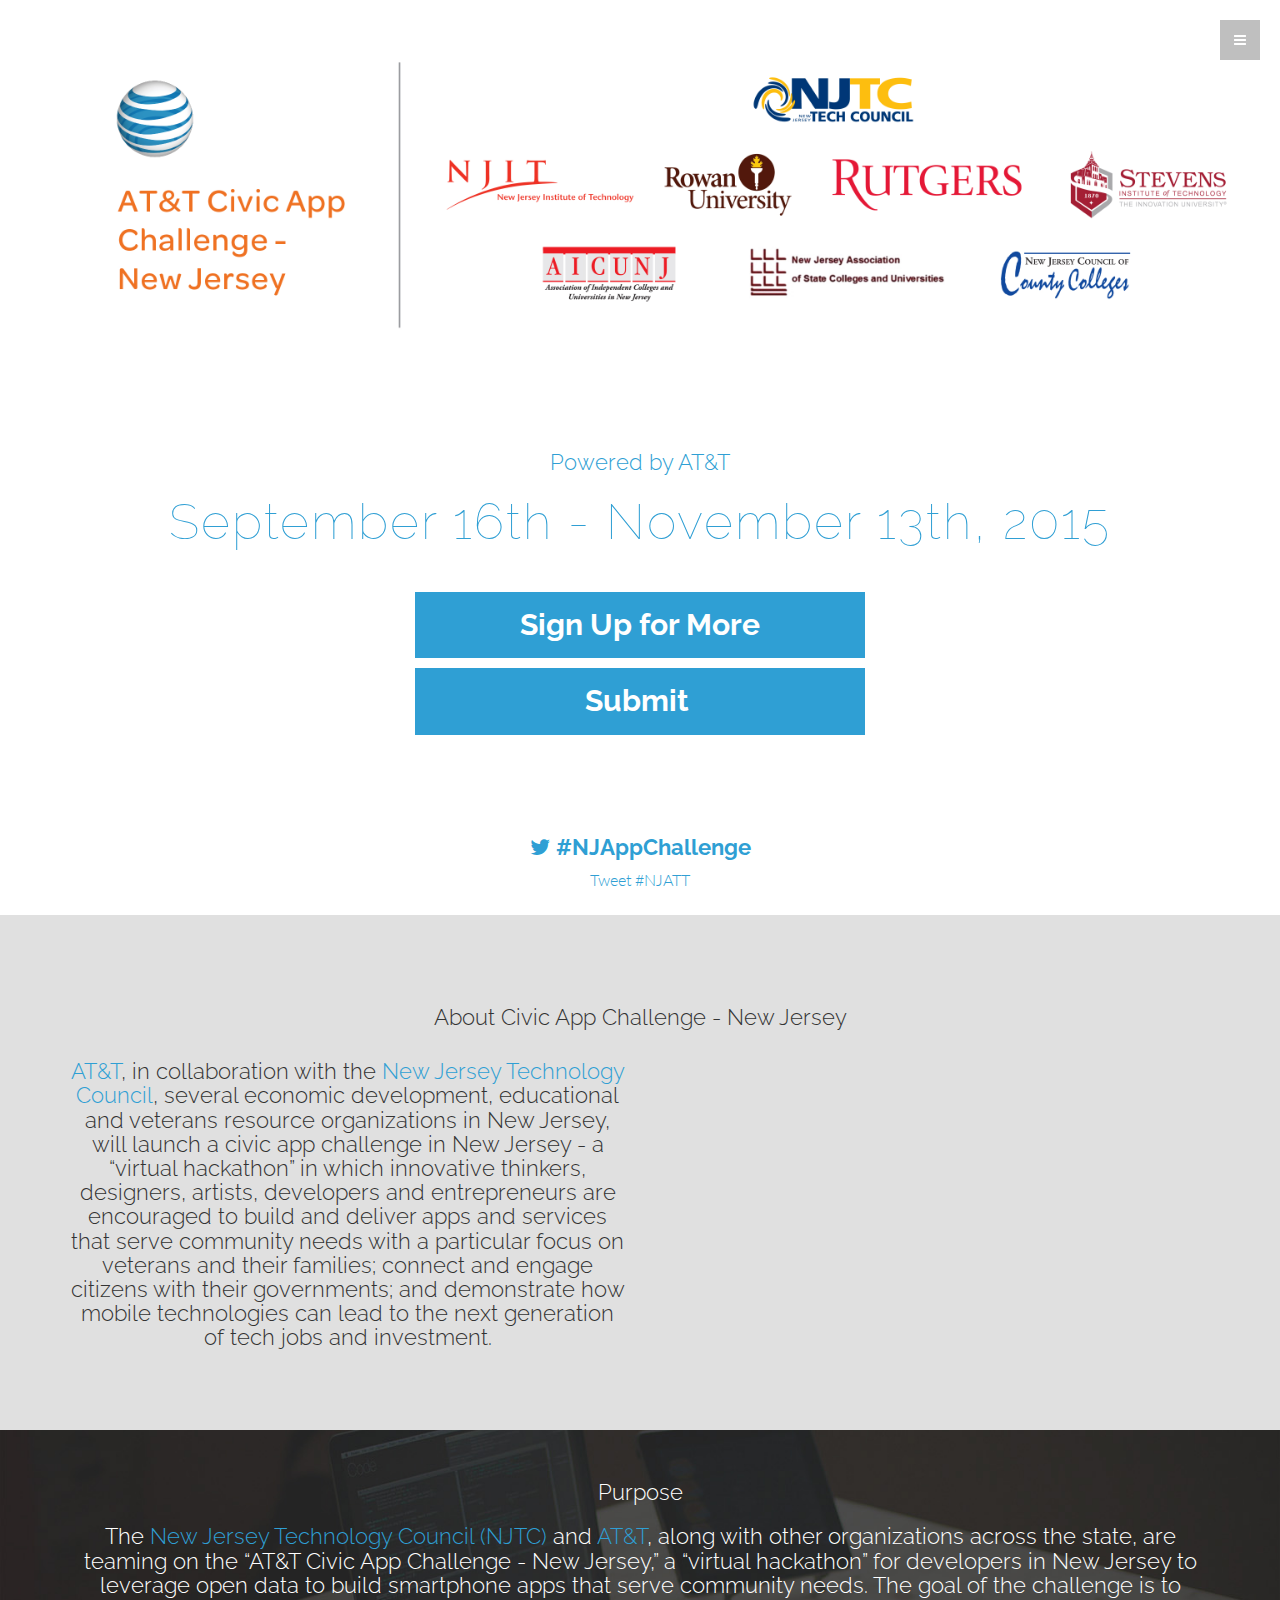
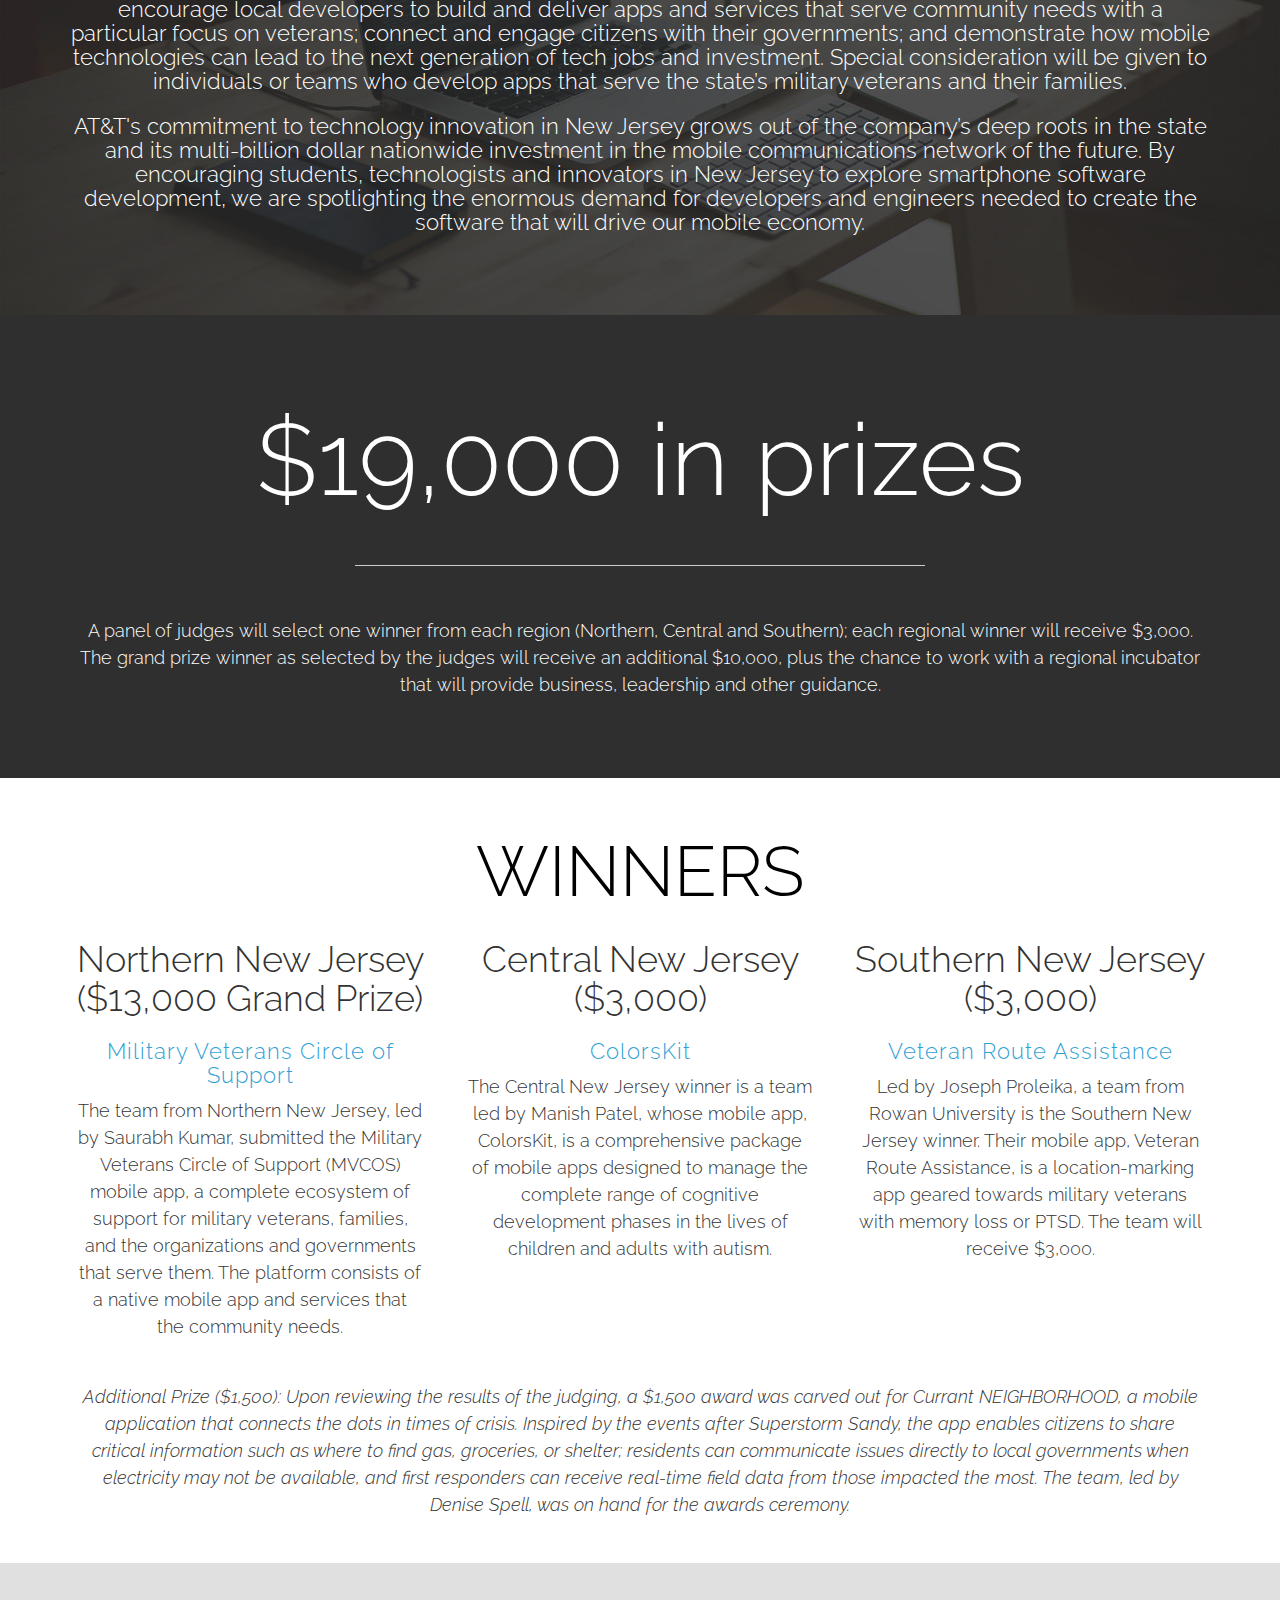
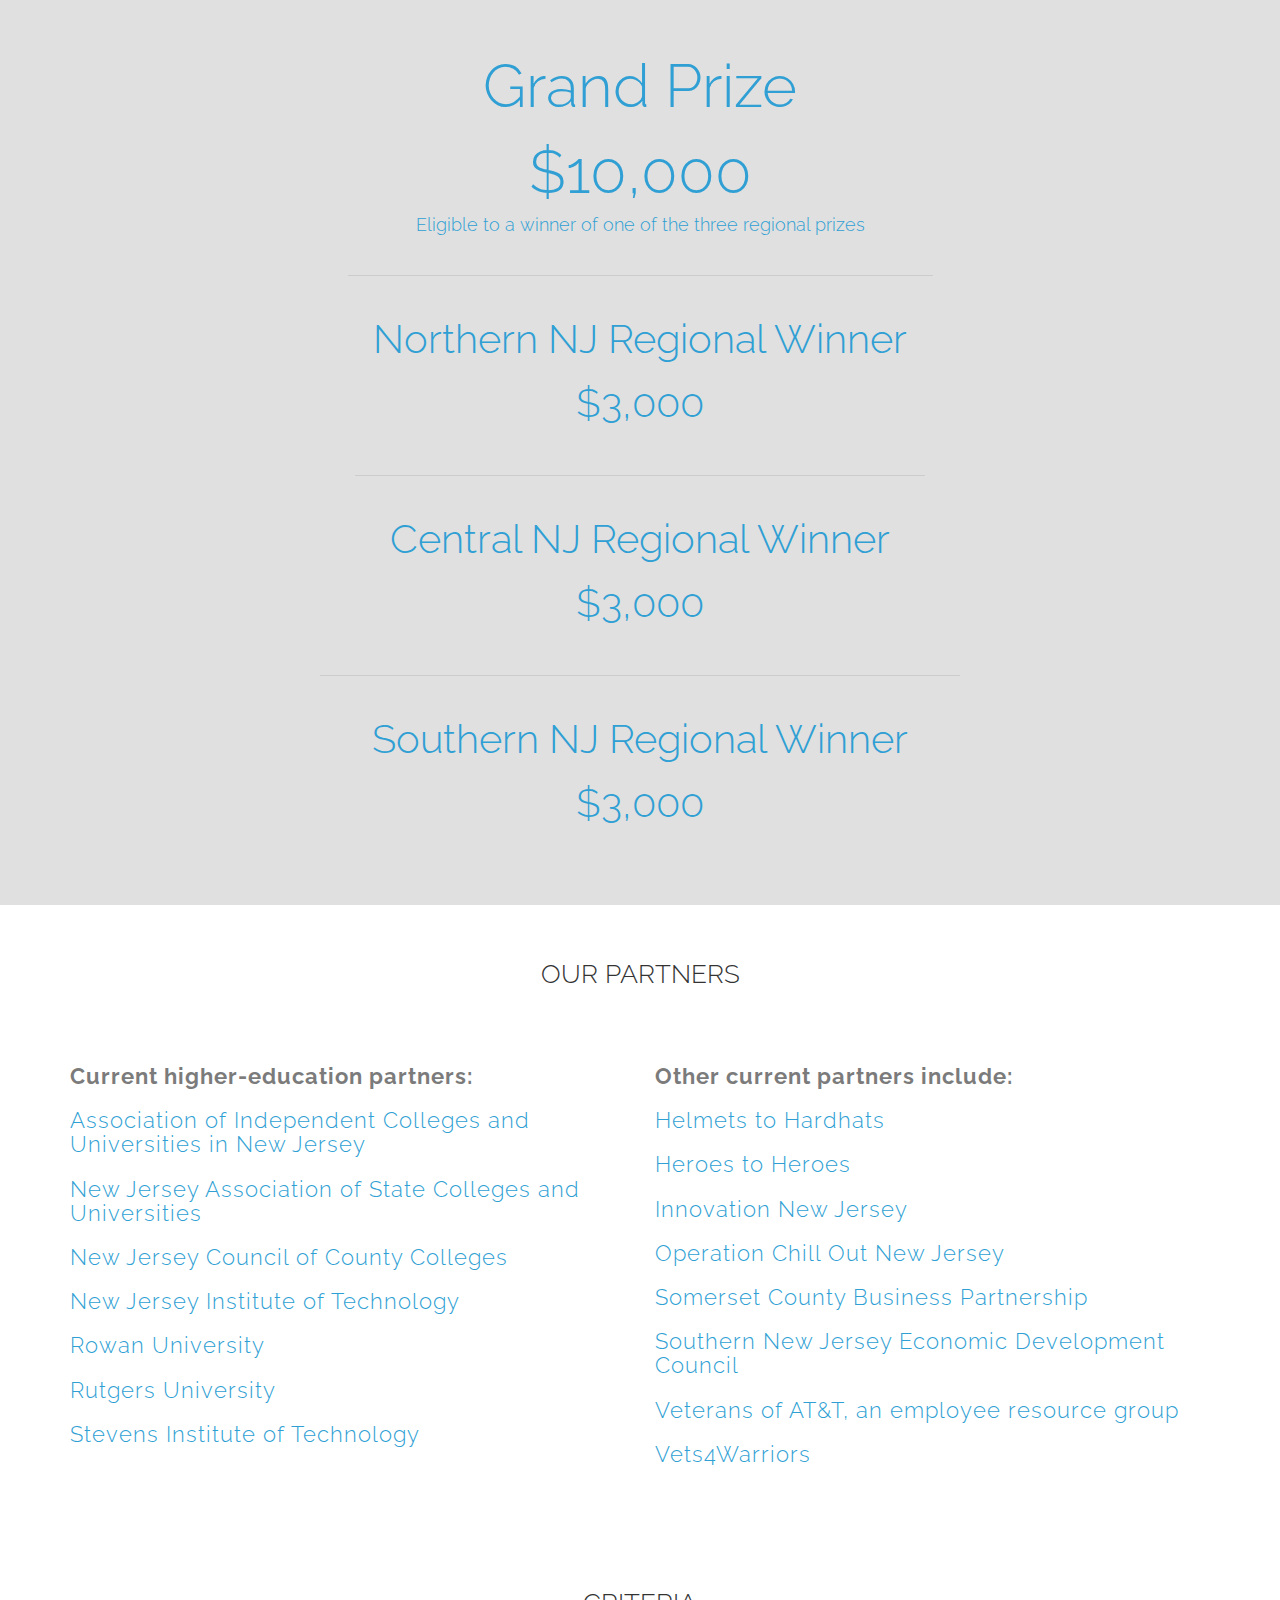
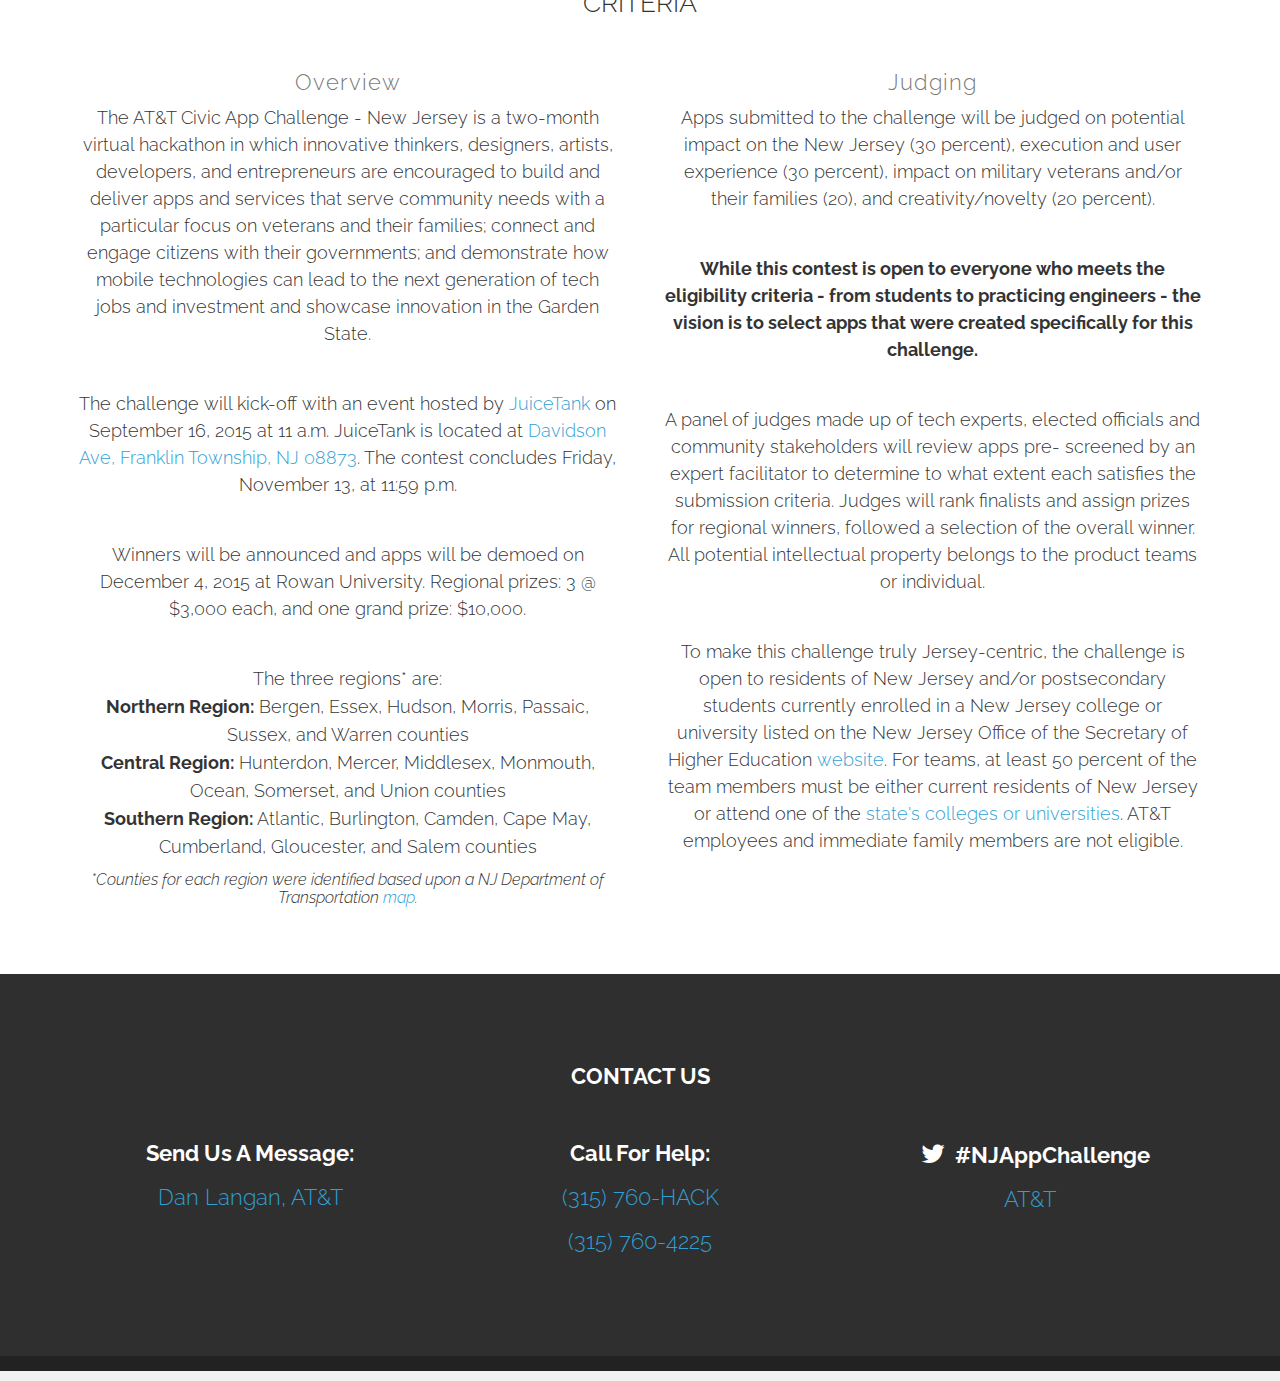
==== commit 2c924c00: "Added winners section" ====
--- a/index.html
+++ b/index.html
@@ -246,21 +246,28 @@
 
 					<div class="col-lg-4">
 						<div id="judging-criteria">
-							<h1>Grand Prize ($10,00)</h1>
-							<h3><div id="blue-text"><a href="https://www.hackerleague.org/hackathons/at-and-t-wny-civic-app-challenge/hacks/wny-family-connection">WNY Family Connection</a></div></h3>
+							<h1>Northern New Jersey ($13,000 Grand Prize)</h1>
+							<h3><div id="blue-text"><a
+                    href="https://www.youtube.com/watch?v=3k0k8bMjJC8&feature=youtu.be&noredirect=1">Military
+                  Veterans Circle of Support</a></div></h3>
 							<h4>
-								Created by Scott Falbo and Karl Newell, both from Amherst, N.Y. This is an iPhone app enabling families in Western New York to find information about facilities and services that matter to them, including schools, child care, recreational sites and more. <a href="https://www.youtube.com/watch?v=4YuT_aEkHW0">Watch the demo</a>.
+                The team from Northern New Jersey, led by Saurabh Kumar, submitted the Military Veterans Circle of Support (MVCOS) mobile app, 
+a complete ecosystem of support for military veterans, families, and the organizations and governments that 
+serve them.  The platform consists of a native mobile app and services that the community needs.
 							</h4>
 							<br />
 						</div>
 					</div>
 
 					<div class="col-lg-4">
-						<h1>2nd Place ($5,000)</h1>
-						<h3><div id="blue-text"><a href="https://www.hackerleague.org/hackathons/at-and-t-wny-civic-app-challenge/hacks/ny-thruway-guide-wny">NY Thruway Connection</a></div></h3>
+						<h1>Central New Jersey ($3,000)</h1>
+						<h3><div id="blue-text"><a
+                  href="https://www.youtube.com/watch?v=6GtjRZoGx7g">ColorsKit</a></div></h3>
 						<div id="judging-criteria">
 							<h4>
-								Created by SUNY Fredonia and Buffalo State graduates Sarah Marcy (Amherst, N.Y.), Dan Wheeler (Jersey City, N.J.), Amber Marcy (Jersey City, N.J.) and Shana Marcy (Boonville, N.Y.). This iPhone app assists motorists traveling along New York’s Thruway system by providing information on traffic alerts, cameras, rest stops and Highway Advisory Radio messages. <a href="https://www.youtube.com/watch?v=ELVOI_FcNQU">Watch the demo</a>.
+                The Central New Jersey winner is a team led by Manish Patel, whose mobile app, ColorsKit, is a
+                comprehensive package of mobile apps designed to manage the complete range of cognitive development 
+                phases in the lives of children and adults with autism.
 							</h4>
 							<br />
 						</div>
@@ -268,16 +275,33 @@
 
 					<div class="col-lg-4">
 						<div id="judging-criteria">
-							<h1>3rd Place ($3,000)</h1>
-							<h3><div id="blue-text"><a href="https://www.hackerleague.org/hackathons/at-and-t-wny-civic-app-challenge/hacks/rentegrity">Rentegrity</a></div></h3>
+							<h1>Southern New Jersey ($3,000)</h1>
+							<h3>
+                <div id="blue-text"><a
+                  href"https://www.youtube.com/watch?v=pLMXwIx6R38&feature=youtu.be">Veteran
+                  Route Assistance</a>
+                </div>
+              </h3>
 							<h4>
-								Created by Eileen Ruberto (Buffalo, N.Y.), Tim Nabzdyk (North Tonawanda, N.Y.) and Sarah Quinta (Buffalo, N.Y.), is a map-based mobile app that helps renters find valuable information about properties and their owners. The app makes it easy to identify places of interest and learn if a landlord is local, if there are recent 911 complaints to the unit or if it’s owned by a community housing group. Plus, the system links to 311 and district council members, so users can submit significant concerns directly to the city. <a href="http://vimeo.com/111492026">Watch the demo</a>.
+                Led by Joseph Proleika, a team from Rowan University is the Southern New Jersey winner. Their mobile 
+                app, Veteran Route Assistance, is a location-marking app geared towards military veterans with memory loss or 
+                PTSD. The team will receive $3,000.
 							</h4>
 							<br />
 						</div>
 					</div>
-				</div> <!-- row -->
-
+ 			</div> <!-- row -->
+          <h4>
+            <em>Additional Prize ($1,500): Upon reviewing the results of the
+            judging, a $1,500 award was carved out for Currant NEIGHBORHOOD,  
+            a mobile application that connects the dots in times of crisis.  Inspired by the events after Superstorm Sandy, the 
+            app enables citizens to share critical information such as where to find gas, groceries, or shelter; residents can 
+            communicate issues directly to local governments when electricity may not be
+            available, and first responders 
+            can receive real-time field data from those impacted the most.  The team, led by Denise Spell, was on hand for 
+            the awards ceremony.</em>
+          </h4>
+	
 			</div>
 		</div>
 
